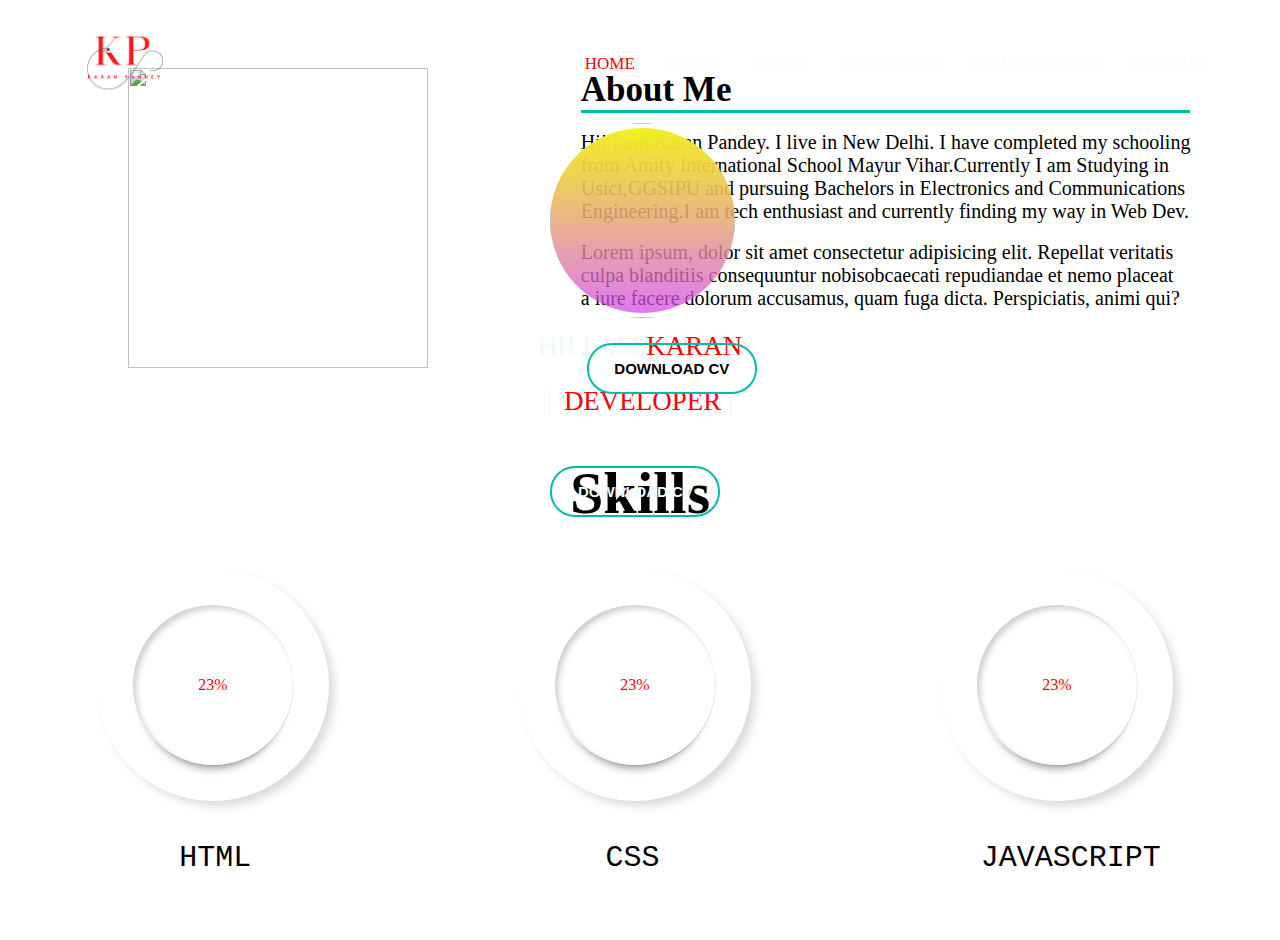
==== index.html @ e35eb773 "Add particle js" ====
<!DOCTYPE html>
<html lang="en">
<head>
    <meta charset="UTF-8">
    <meta http-equiv="X-UA-Compatible" content="IE=edge">
    <meta name="viewport" content="width=device-width, initial-scale=1.0">
    <title>About</title>
    <link rel="stylesheet" href="static/index.css">
    <script src="script.js"></script>
    <link rel="stylesheet" href="https://pro.fontawesome.com/releases/v5.10.0/css/all.css" integrity="sha384-AYmEC3Yw5cVb3ZcuHtOA93w35dYTsvhLPVnYs9eStHfGJvOvKxVfELGroGkvsg+p" crossorigin="anonymous"/>
</head>
<body onload="myfunction()">
    <div id="particles-js">
        <div class="banner">
            <div>
            <div class="navbar">
                <a href="#"><img src="p.png" class="logo"></a>
                <ul>
                    <li><a href="#" style="text-decoration: none; color: red;">Home</a></li>
                    <li><a href="#about"/ style="text-decoration: none;">About</a></li>
                    <li><a href="#skill"/  style="text-decoration: none;" onclick="myfunction()">Skills</a></li>
                    <li><a href="#"  style="text-decoration: none;">Experience</a></li>
                    <li><a href="#"  style="text-decoration: none;">Achievements</a></li>
                    <li><a href="#" style="text-decoration: none;">Contact</a></li>
                </ul>
            </div>
            <div class="photo">
                <img src="karan-removebg-preview.png" width="185px" height="195px" class="ph">
            </div>
            <br>
            <div class="intro">
                <p class="hi" style="text-align: center;">Hi! I am <span style="color: red;">Karan</span></p>
                    <div class="title">
                        <p style="text-align: center;">|</p>
                        <div class="slider">
                            <div>STUDENT</div>
                            <div>DEVELOPER</div>
                            <div>INVESTOR</div>
                        </div>
                    <p style="text-align: center;">&nbsp|</p>
                    </div>
            </div>
            <div class="contact">
                <a href="https://www.instagram.com/kaps2002/" target="_blank" style="text-decoration: none;"><i class="fab fa-instagram"></i></a>
                <a href="https://www.facebook.com/" target="_blank" style="text-decoration: none;"><i class="fab fa-facebook"></i></a>
                <a href="https://twitter.com/home" target="_blank" style="text-decoration: none;"><i class="fab fa-twitter"></i></a>
                <a href="https://github.com/kaps2002" target="_blank" style="text-decoration: none;"><i class="fab fa-github"></i></a>
                <a href="https://www.linkedin.com/in/karan-pandey-b59a56215/" target="_blank" style="text-decoration: none;"><i class="fab fa-linkedin"></i></a>
            </div>
            <button type="button" class="fill"><a href="resume.pdf" download style="text-decoration: none; color: aliceblue;">Download CV <i class="fas fa-download"></i></a></button>
            </div>
        
    </div>
    </div>

    <div class="aboutbanner" style="background-image: url(rain2.png);">
        <div id="about" class="about">
            <div class="photo2">
                <img src="RoundPhoto_Feb102022_175604.png" width="300px" height="300px" class="ph2" style="margin-top: 30px;">
            </div>
            <div class="introduction">
                <h2 style="font-size: 35px; border-bottom: 3px solid #03bba9">About Me</h2><br>
                <p style="font-size: 20px;">Hi! I am Karan Pandey. I live in New Delhi. I have completed my schooling <br>from Amity International School Mayur Vihar.Currently I am Studying in</p>
                <p style="font-size: 20px;">Usict,GGSIPU and pursuing Bachelors in Electronics and Communications<br>Engineering.I am tech enthusiast and currently finding my way in Web Dev.</p>
                <br>
                <p style="font-size: 20px;">Lorem ipsum, dolor sit amet consectetur adipisicing elit. Repellat veritatis<br> culpa  blanditiis consequuntur nobisobcaecati repudiandae et nemo placeat <br> a iure facere dolorum accusamus, quam fuga dicta. Perspiciatis, animi qui?</p>
                <br>
                <button type="button" class="fill" style="margin-left: 1%;"><a href="resume.pdf" download style="text-decoration: none; color: rgb(0, 0, 0);">Download CV <i class="fas fa-download"></i></a></button>
            </div>
        </div>
    
    </div>
    <h1 style="color: black; text-align: center; font-weight: 600; margin-top: 30px; font-size: 60px;" id="skill">Skills</h1>
    <div class="main-skills" onmouseover="myfunction(this); this.onmouseover = null;">
    <div id="skills">
        <div class="outer">
            <div class="inner">
                <div id="number"></div>
            </div>
        </div>
        <svg xmlns="http://www.w3.org/2000/svg" version="1.1" width="160px" height="160px">
            <defs>
               <linearGradient id="GradientColor">
                  <stop offset="0%" stop-color="#e91e63" />
                  <stop offset="100%" stop-color="#673ab7" />
               </linearGradient>
            </defs>
            <circle class="c1"  cx="80" cy="80" r="70" stroke-linecap="round" id="gol"/>
        </svg>
    </div>
    <div id="skills">
        <div class="outer">
            <div class="inner">
                <div id="number2"></div>
            </div>
        </div>
        <svg xmlns="http://www.w3.org/2000/svg" version="1.1" width="160px" height="160px">
            <defs>
               <linearGradient id="GradientColor">
                  <stop offset="0%" stop-color="#e91e63" />
                  <stop offset="100%" stop-color="#673ab7" />
               </linearGradient>
            </defs>
            <circle class="c2" cx="80" cy="80" r="70" stroke-linecap="round" id="gol2"/>
        </svg>
    </div>
    <div id="skills">
        <div class="outer">
            <div class="inner">
                <div id="number3"></div>
            </div>
        </div>
        <svg xmlns="http://www.w3.org/2000/svg" version="1.1" width="160px" height="160px">
            <defs>
               <linearGradient id="GradientColor">
                  <stop offset="0%" stop-color="#e91e63" />
                  <stop offset="100%" stop-color="#673ab7" />
               </linearGradient>
            </defs>
            <circle class="c3" cx="80" cy="80" r="70" stroke-linecap="round" id="gol3" />
        </svg>
    </div>
    </div>
    <div class="skillheading">
        <ul>
            <li>HTML</li>
            <li style="padding-left: 8%;">CSS</li>
            <li style="padding-left: 4%;">JAVASCRIPT</li>
        </ul>
    </div>
    <script type="text/javascript" src="particles.js"></script>
    <script type="text/javascript" src="app.js"></script>
    <!-- <script>
        // function myfunction(){
            let number = document.getElementById("number");
            let counter=0;
            setInterval(() => {
                if(counter==75){
                    clearInterval();
                }
                else{
                    counter+=1;
                    number.innerHTML= counter + "%";
                }
            }, 30);
        
            let number2 = document.getElementById("number2");
            let counter2=0;
            setInterval(() => {
                if(counter2==65){
                    clearInterval();
                }
                else{
                    counter2+=1;
                    number2.innerHTML= counter2 + "%";
                }
            }, 30);
        
            let number3 = document.getElementById("number3");
            let counter3=0;
            setInterval(() => {
                if(counter3==40){
                    clearInterval();
                }
                else{
                    counter3+=1;
                    number3.innerHTML= counter3 + "%";
                }
            }, 30);
        // }
    </script> -->
    
</body>
</html>
---- static/index.css ----
*{
    margin: 0;
    padding:0;
}
.banner{
    width: 100%;
    height: 100vh;
    position: absolute;
    top: 0;
    background-size: cover;
    background-position:center;
}
.navbar{
    width: 90%;
    margin:auto;
    padding: 2px 0;
    display: flex;
    align-items: center;
    justify-content: space-between;
    overflow: hidden;
}
#particles-js{
    /* margin-top: -50%; */
    /* background-image: url(); */
    background-image: linear-gradient(rgba(0, 0, 0, 0.753),rgba(0, 0, 0, 0.75)),url(../back.jfif);
    top: 0;
}
.logo{
    width: 120px;
    cursor: pointer;
}
.navbar ul li{
    list-style: none;
    display: inline-block;
    margin: 0 20px;
}
.navbar ul li a{
    margin-right: -15px;
    margin-top: -10px;
    color: rgb(253, 251, 251);
    text-transform: uppercase;
    font-size: 17px;
}
.navbar ul li a:hover{
    color: red;
}
.photo{
    margin:0px 0 0 43%;
    width: 185px;
    height: 185px;
    background-image: linear-gradient(rgb(243, 240, 33),rgba(209, 66, 238, 0.712));
    border-radius: 50%;
    display: flex;
    align-items: center;
    justify-content: center;
}
.ph{
    border-radius: 50%;
}
.intro{
    margin-top: 10px;
    font-family: 'Merriweather', serif;
    color: aliceblue;
    text-align: center;
    font-size: 27px;
    line-height: 10px;
    text-transform: uppercase;
}
.title{
    display: flex;
    align-items: center;
    justify-content: center;
    overflow: hidden;
    height: 100px;
    font-weight:400;
    text-align: center;
    line-height: 100px;
}
.slider{
    margin-left:12px ;
    color: red;
    box-sizing: border-box;
    animation: slider 5s linear infinite;
}
@keyframes slider{
    0% {margin-top: -400px;}
    5% {margin-top: -200px;}
    30% {margin-top: -200px;}
    35% {margin-top: 0px;}
    65% {margin-top: 0px;}
    70% {margin-top: 200px;}
    100% {margin-top: 200px;}
}
.contact{
    color: rgb(158, 158, 158);
    text-align: center;
}
.contact i{
    cursor: pointer;
    color: rgb(248, 246, 246);
    width: 50px;
}
.fab{
    width: 30px;
    height: 30px;
    transition: 0.3s width;
}
.fab:hover{
    color: rgb(212, 36, 36);
}
.fill {
    text-align: center;
    position: relative;
    width: 170px;
    margin: 15px 43%;
    padding: 15px 0;
    font-weight: 550;
    font-size: 15px;
    background: transparent;
    color: white;
    border: 2px #03bba9 solid;
    border-radius: 25px;
    text-transform: uppercase;
    outline: 0;
    overflow:hidden;
    z-index: 1;
    cursor: pointer;
    transition:         0.08s ease-in;
    -o-transition:      0.08s ease-in;
    -ms-transition:     0.08s ease-in;
    -moz-transition:    0.08s ease-in;
    -webkit-transition: 0.08s ease-in;
  }
  
.fill:hover {
    color: white;
    border: none;
}
.fill:before {
    content: "";
    position: absolute;
    background: #03bba9;
    bottom: 100%;
    left: 0;
    right: 0;
    top: 0;
    z-index: -1;
    -webkit-transition: bottom 0.15s ease-in;
}
.fill:hover:before {
    bottom: 0;
}
.about{
    width:83%;
    margin-left:10%;
    padding-bottom: 20px;
    display: flex;
    align-items: center;
    justify-content: space-between;
}
/* .photo2{
    width: 270px;
    height: 270px;
    margin-top: 50px;
    background-image: linear-gradient(rgb(243, 240, 33),rgba(209, 66, 238, 0.712));
    border-radius: 50%;
    display: flex;
    align-items: center;
    justify-content: center;
}*/
/* .ph2{
     margin-bottom: 10px; 
    border-radius: 50%;
}  */
/* .introduction p{
    margin-right: -20px;
    line-break:strict;
} */
.introduction h2{
    margin-top: 70px;
}
.main-skills{
    margin:10px 0 10px 6%;
    width: 80%;
    display: flex;
    align-items: center;
    justify-content: space-between;
}
 #skills{
    width: 160px;
    height: 160px;
    position: relative;
    margin: 3% 0 10% 20px;
}
.outer{
    width: 160px;
    height: 160px;
    border-radius: 50%;
    box-shadow: 6px 6px 10px -1px rgba(0,0,0,0.15), 
                -6px -6px 10px -1px rgba(255,255,255,0.7);
    padding: 36px;
}
.inner{
    width: 120px;
    height: 120px;
    border-radius: 50%;
    display: flex;
    align-items: center;
    justify-content: center;
    box-shadow: inset 4px 4px 6px -1px rgba(0,0,0,0.2), 
    inset -4px -4px 6px -1px rgba(255,255,255,0.7),
            -0.5px -0.5px 0px rgba(255,255,255,1), 
            0.5px 0.5px 0px rgba(0,0,0,0.15),
            0px 12px 10px -10px rgba(0,0,0,0.5);
    padding: 20px;
}
#number{
    font-weight: 600px;
    color: red;
}
#number2{
    font-weight: 600px;
    color: red;
}
#number3{
    font-weight: 600px;
    color: red;
}
 .c1{
    fill: none;
    stroke:url(#GradientColor);
    stroke-width: 20px;
    stroke-dasharray: 472;
    stroke-dashoffset: 472;
    animation: anim 2s linear forwards ;
}
@keyframes anim{
    100%{
       stroke-dashoffset: 118;
    }
}

.c2{
    fill: none;
    stroke:url(#GradientColor);
    stroke-width: 20px;
    stroke-dasharray: 472;
    stroke-dashoffset: 472;
    animation: anim2 2s linear forwards;
}
@keyframes anim2{
    100%{
       stroke-dashoffset: 165;
    }
}
.c3{
    fill: none;
    stroke:url(#GradientColor);
    stroke-width: 20px;
    stroke-dasharray: 472;
    stroke-dashoffset: 472;
    animation: anim3 2s linear forwards;
}
@keyframes anim3{
    100%{
       stroke-dashoffset: 283;
    }
}
svg{
    position: absolute;
    top: 37px;
    left: 35px;
}
/* .skillheading{
    width: 90%;
    margin:auto;
    padding: 2px 0;
    display: flex;
    align-items: center;
    justify-content: space-between;

} */
.skillheading ul li{
    font-family:monospace;
    width: 11%;
    margin:0px 0px 5% 14%;
    list-style: none;
    display: inline-block;
    font-weight: 500;
    font-size: 30px;
}
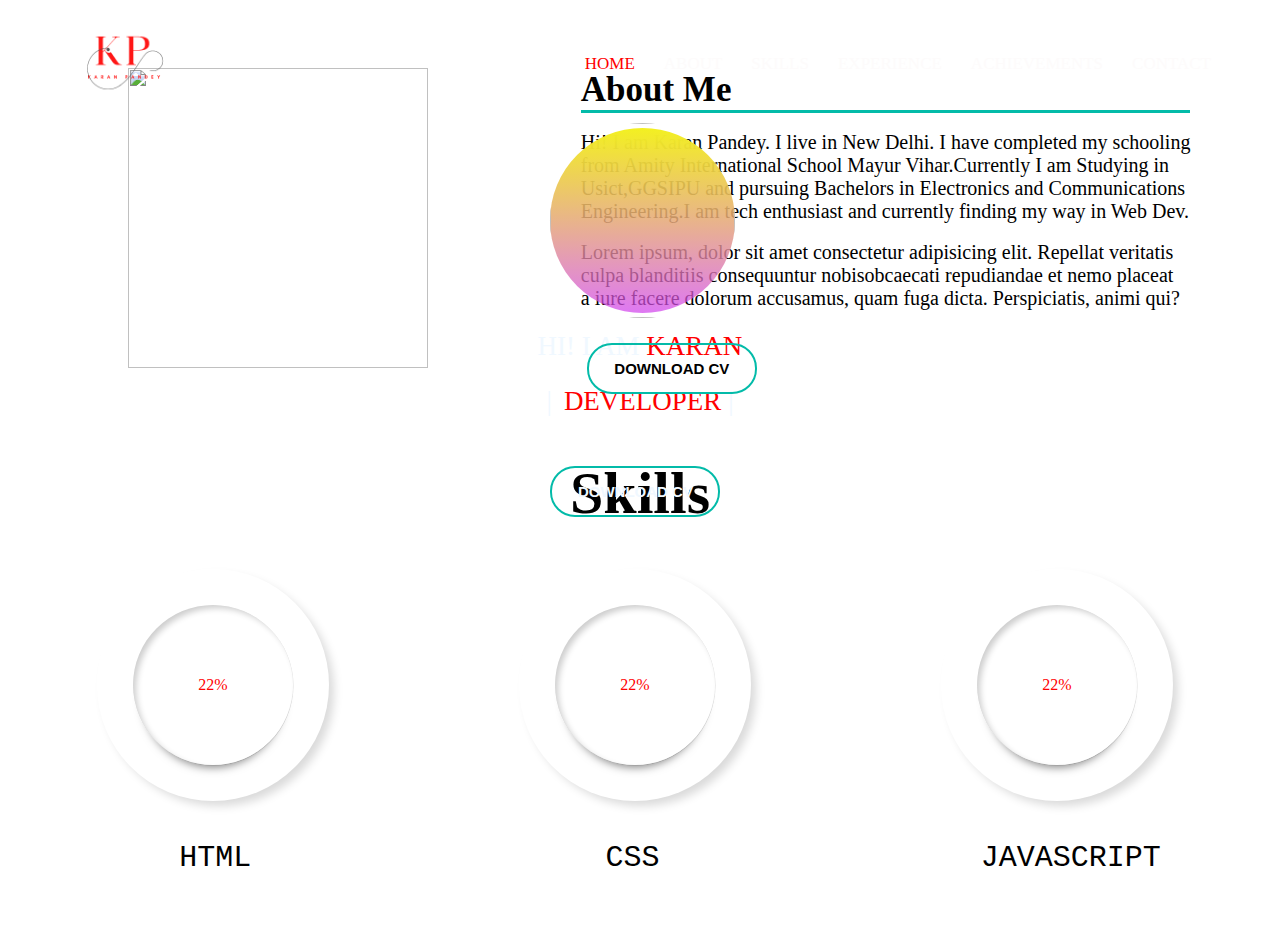
==== commit a50b0ad3: "Add minor changes" ====
--- a/index.html
+++ b/index.html
@@ -71,7 +71,7 @@
     
     </div>
     <h1 style="color: black; text-align: center; font-weight: 600; margin-top: 30px; font-size: 60px;" id="skill">Skills</h1>
-    <div class="main-skills" onmouseover="myfunction(this); this.onmouseover = null;">
+    <div class="main-skills" onmouseenter="myfunction(this); this.onmouseenter = null;">
     <div id="skills">
         <div class="outer">
             <div class="inner">
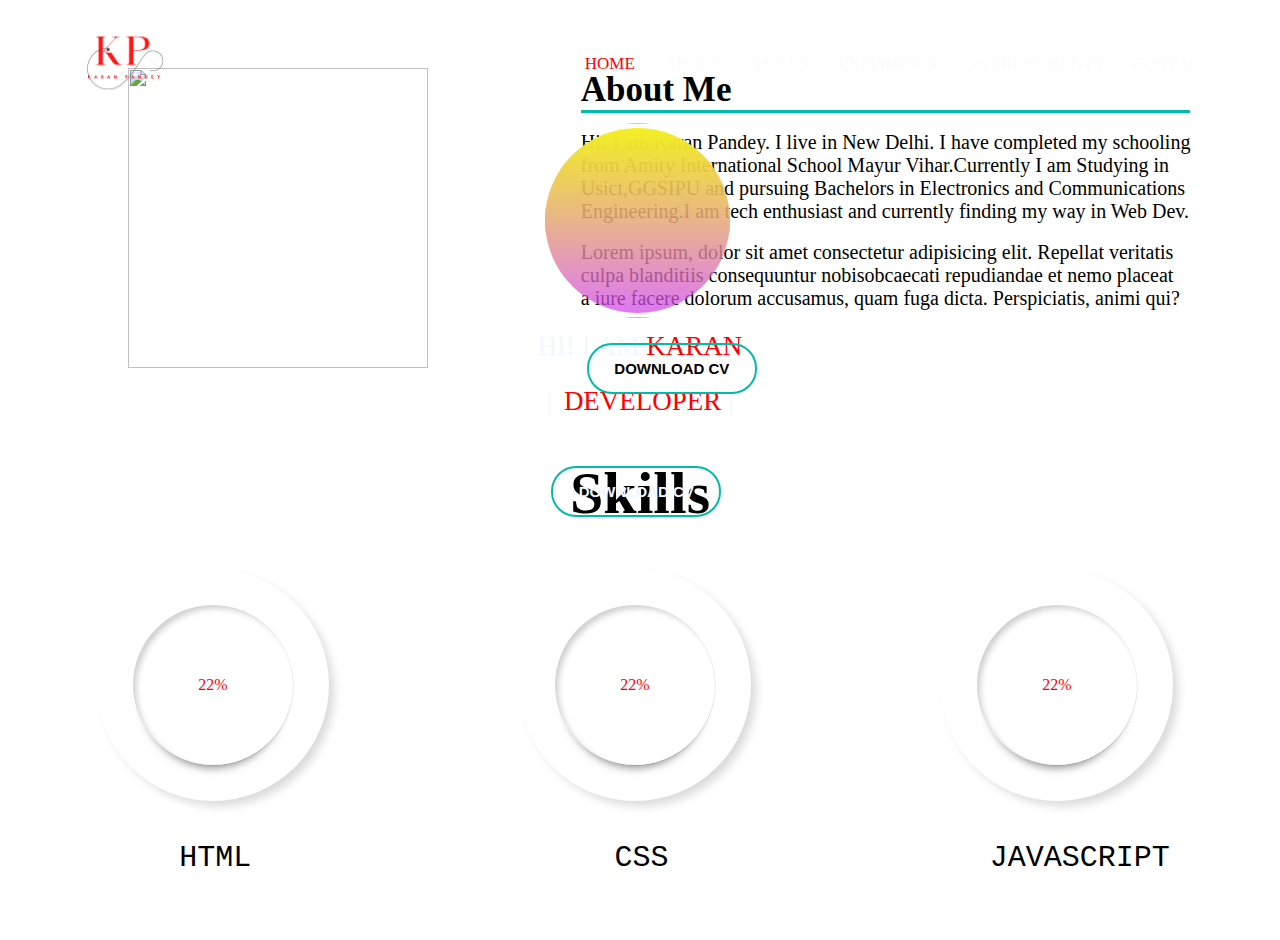
==== commit 031f6f51: "Minor changes in Home page" ====
--- a/index.html
+++ b/index.html
@@ -9,7 +9,7 @@
     <script src="script.js"></script>
     <link rel="stylesheet" href="https://pro.fontawesome.com/releases/v5.10.0/css/all.css" integrity="sha384-AYmEC3Yw5cVb3ZcuHtOA93w35dYTsvhLPVnYs9eStHfGJvOvKxVfELGroGkvsg+p" crossorigin="anonymous"/>
 </head>
-<body onload="myfunction()">
+<body onload="myfunction(this)">
     <div id="particles-js">
         <div class="banner">
             <div>
@@ -124,7 +124,7 @@
     <div class="skillheading">
         <ul>
             <li>HTML</li>
-            <li style="padding-left: 8%;">CSS</li>
+            <li style="padding-left: 8.7%;">CSS</li>
             <li style="padding-left: 4%;">JAVASCRIPT</li>
         </ul>
     </div>
--- a/static/index.css
+++ b/static/index.css
@@ -45,7 +45,7 @@
     color: red;
 }
 .photo{
-    margin:0px 0 0 43%;
+    margin:0px 0 0 42.6%;
     width: 185px;
     height: 185px;
     background-image: linear-gradient(rgb(243, 240, 33),rgba(209, 66, 238, 0.712));
@@ -96,6 +96,7 @@
     text-align: center;
 }
 .contact i{
+    text-align: center;
     cursor: pointer;
     color: rgb(248, 246, 246);
     width: 50px;
@@ -112,7 +113,7 @@
     text-align: center;
     position: relative;
     width: 170px;
-    margin: 15px 43%;
+    margin: 15px 43.07%;
     padding: 15px 0;
     font-weight: 550;
     font-size: 15px;
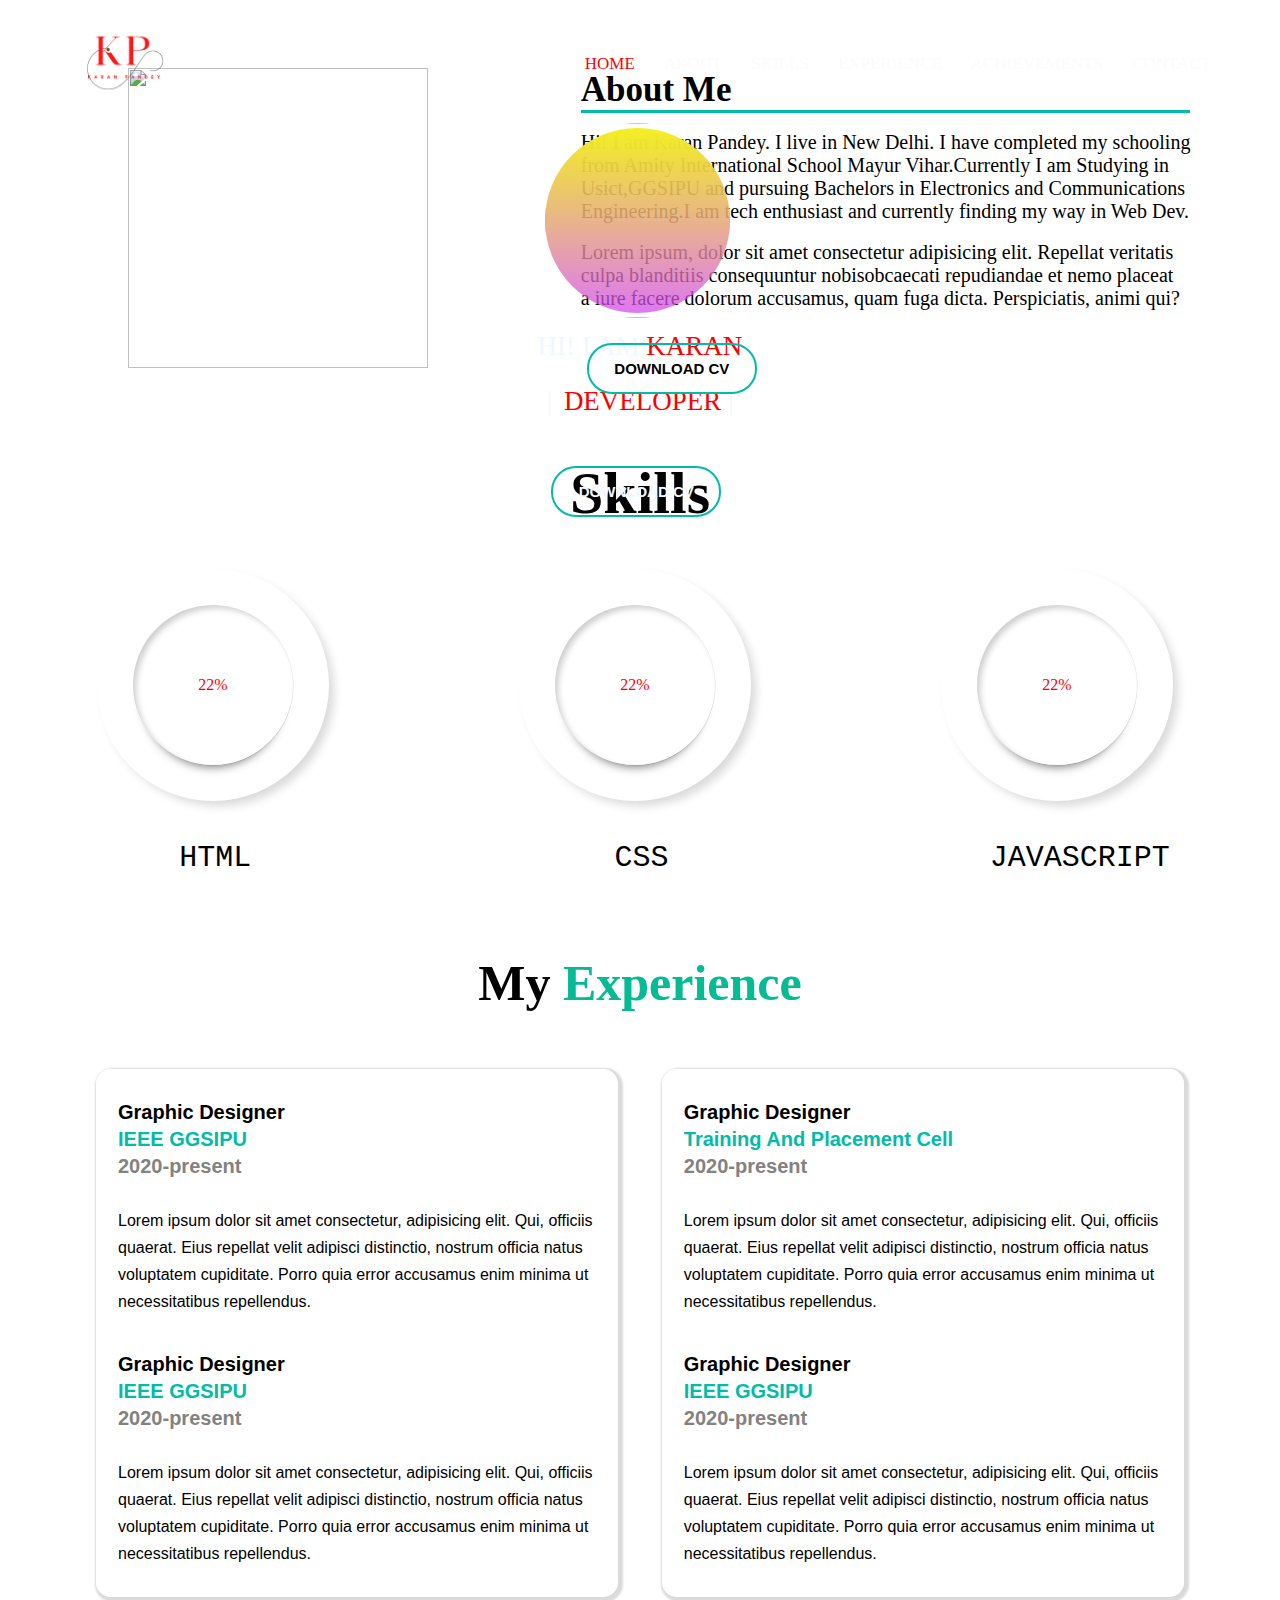
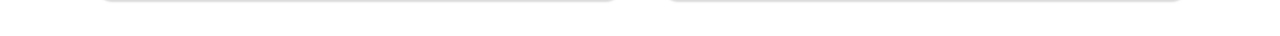
==== commit 314dd0ca: "Add experience Page to my portfolio" ====
--- a/index.html
+++ b/index.html
@@ -19,7 +19,7 @@
                     <li><a href="#" style="text-decoration: none; color: red;">Home</a></li>
                     <li><a href="#about"/ style="text-decoration: none;">About</a></li>
                     <li><a href="#skill"/  style="text-decoration: none;" onclick="myfunction()">Skills</a></li>
-                    <li><a href="#"  style="text-decoration: none;">Experience</a></li>
+                    <li><a href="#experience"/  style="text-decoration: none;">Experience</a></li>
                     <li><a href="#"  style="text-decoration: none;">Achievements</a></li>
                     <li><a href="#" style="text-decoration: none;">Contact</a></li>
                 </ul>
@@ -128,6 +128,47 @@
             <li style="padding-left: 4%;">JAVASCRIPT</li>
         </ul>
     </div>
+    <div id="experience" >
+        <h1 style="color: black; text-align: center; font-weight: 600; padding-top:15px ; font-size: 50px;">My <span style="color: rgb(4, 187, 147); text-align: center;">Experience</span></h1>
+        <br>
+        <div class="part">
+            <div class="col">
+                <div class="box">
+                    <p style="font-weight:700;">Graphic Designer</p>
+                    <p style="color: #03bba9; font-weight:600;">IEEE GGSIPU</p>
+                    <p style="color: #838282;font-weight: 570;">2020-present</p><br>
+                    <p style="font-size: 16px;font-weight: 500;">Lorem ipsum dolor sit amet consectetur, adipisicing elit. Qui, officiis quaerat. Eius repellat velit adipisci distinctio, nostrum officia natus voluptatem cupiditate. Porro quia error accusamus enim minima ut necessitatibus repellendus.</p>
+                </div>
+                <br>
+                <br>
+                <div class="box">
+                    <p style="font-weight: 700;">Graphic Designer</p>
+                    <p style="color: #03bba9; font-weight: 600;">IEEE GGSIPU</p>
+                    <p style="color: #838282;font-weight: 570;">2020-present</p><br>
+                    <p style="font-size: 16px;font-weight: 500;">Lorem ipsum dolor sit amet consectetur, adipisicing elit. Qui, officiis quaerat. Eius repellat velit adipisci distinctio, nostrum officia natus voluptatem cupiditate. Porro quia error accusamus enim minima ut necessitatibus repellendus.</p>
+                </div>
+            </div>
+            <div class="col">
+                <div class="box">
+                    <p style="font-weight: 700;">Graphic Designer</p>
+                    <p style="color: #03bba9; font-weight: 600;">Training And Placement Cell</p>
+                    <p style="color: #838282;font-weight: 570;">2020-present</p><br>
+                    <p style="font-size: 16px;font-weight: 500;">Lorem ipsum dolor sit amet consectetur, adipisicing elit. Qui, officiis quaerat. Eius repellat velit adipisci distinctio, nostrum officia natus voluptatem cupiditate. Porro quia error accusamus enim minima ut necessitatibus repellendus.</p>
+                </div>
+                <br>
+                <br>
+                <div class="box">
+                    <p style="font-weight: 700;">Graphic Designer</p>
+                    <p style="color: #03bba9; font-weight: 600;">IEEE GGSIPU</p>
+                    <p style="color: #838282;font-weight: 570;">2020-present</p><br>
+                    <p style="font-size: 16px;font-weight: 500;">Lorem ipsum dolor sit amet consectetur, adipisicing elit. Qui, officiis quaerat. Eius repellat velit adipisci distinctio, nostrum officia natus voluptatem cupiditate. Porro quia error accusamus enim minima ut necessitatibus repellendus.</p>
+                </div>
+            </div>
+            
+        </div>
+        
+        
+    </div>
     <script type="text/javascript" src="particles.js"></script>
     <script type="text/javascript" src="app.js"></script>
     <!-- <script>
--- a/static/index.css
+++ b/static/index.css
@@ -289,4 +289,29 @@
     display: inline-block;
     font-weight: 500;
     font-size: 30px;
-}+}
+.part{
+    display: flex; 
+    align-items: center; 
+    justify-content: space-between; 
+    width: 85%;
+    margin: auto;
+    margin-top: 3%;
+    margin-bottom: 3%;
+}
+.col{
+    width: 48%;
+    padding: 30px 22px 30px 22px;
+    background-color: rgba(255, 255, 255, 0.637);
+    box-sizing: border-box;
+    border-radius: 15px;
+    box-shadow: 2px 2px 2px 3px rgba(184, 184, 184, 0.527);
+}
+.col:hover{
+    box-shadow: 5px 5px 5px  rgba(124, 124, 124, 0.527);
+}
+.box{
+    line-height: 27px;
+    font-size: 20px;
+    font-family: Arial, Helvetica, sans-serif;
+}
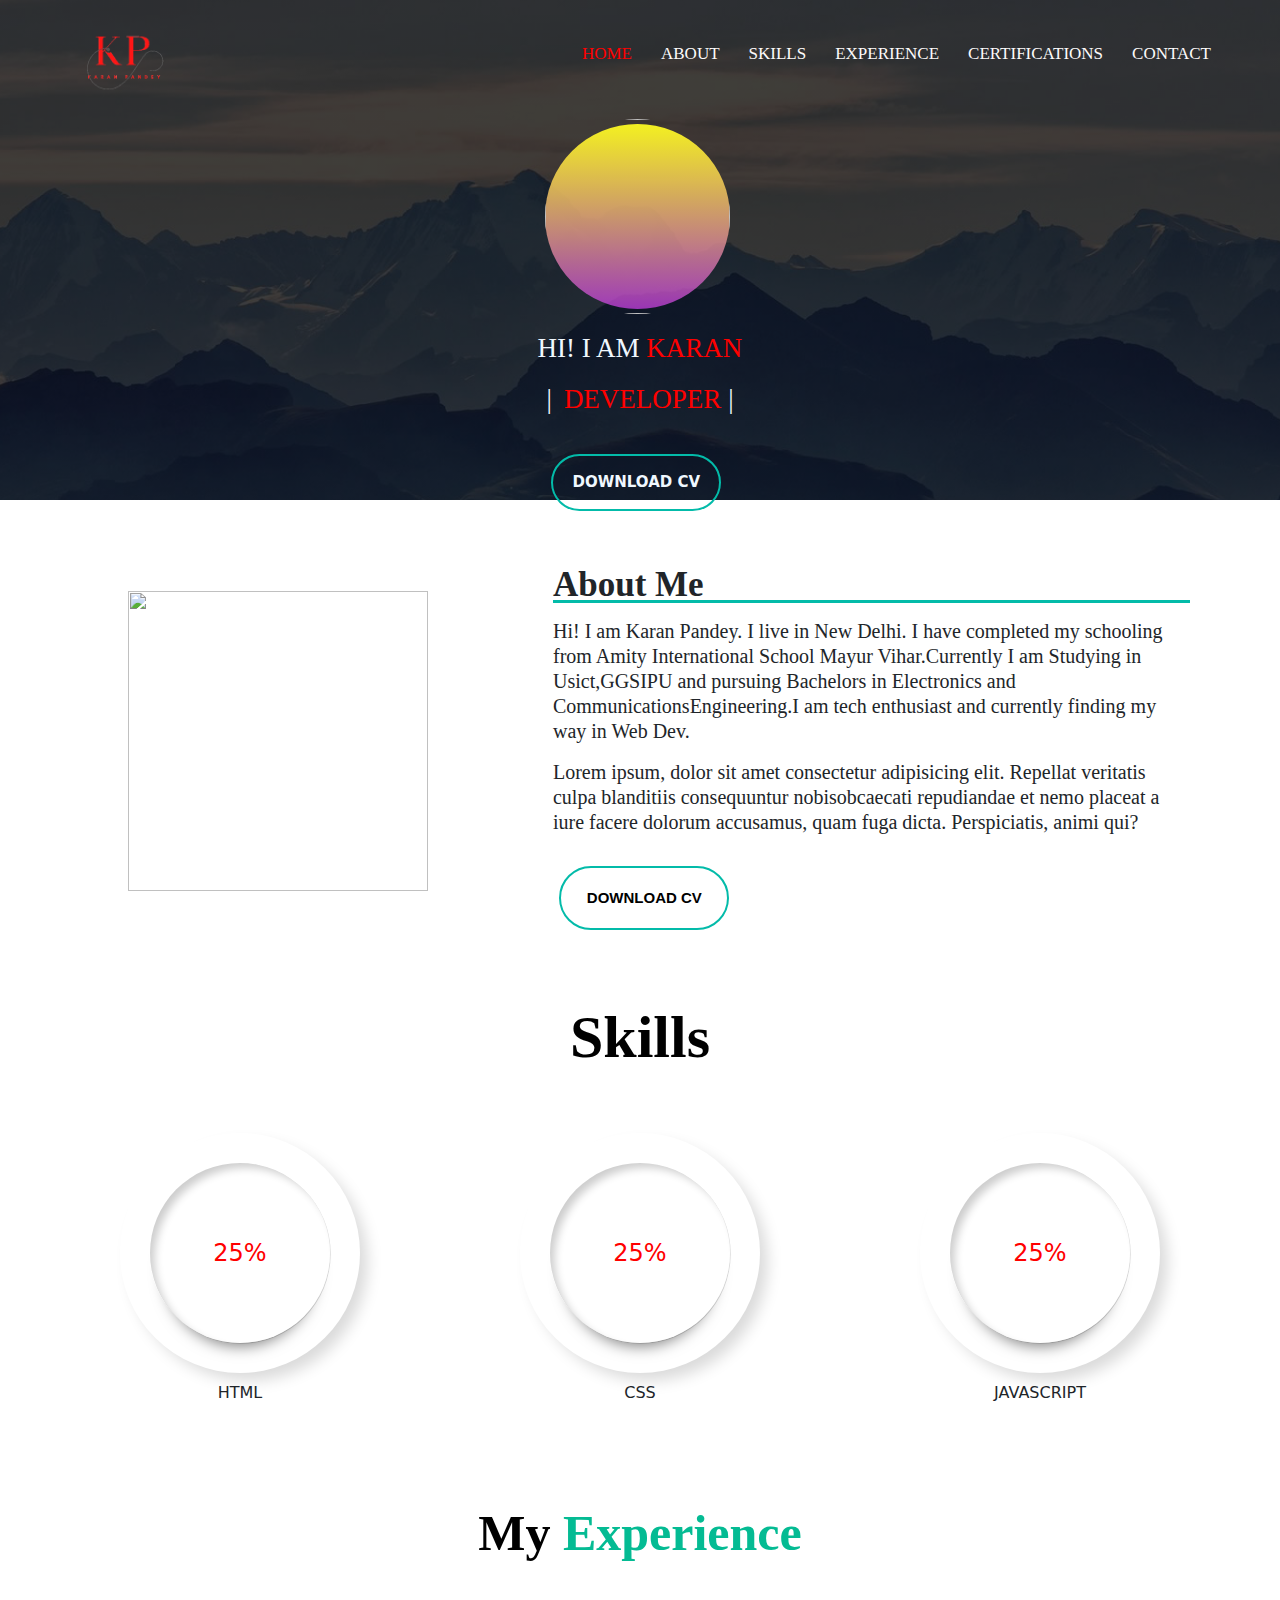
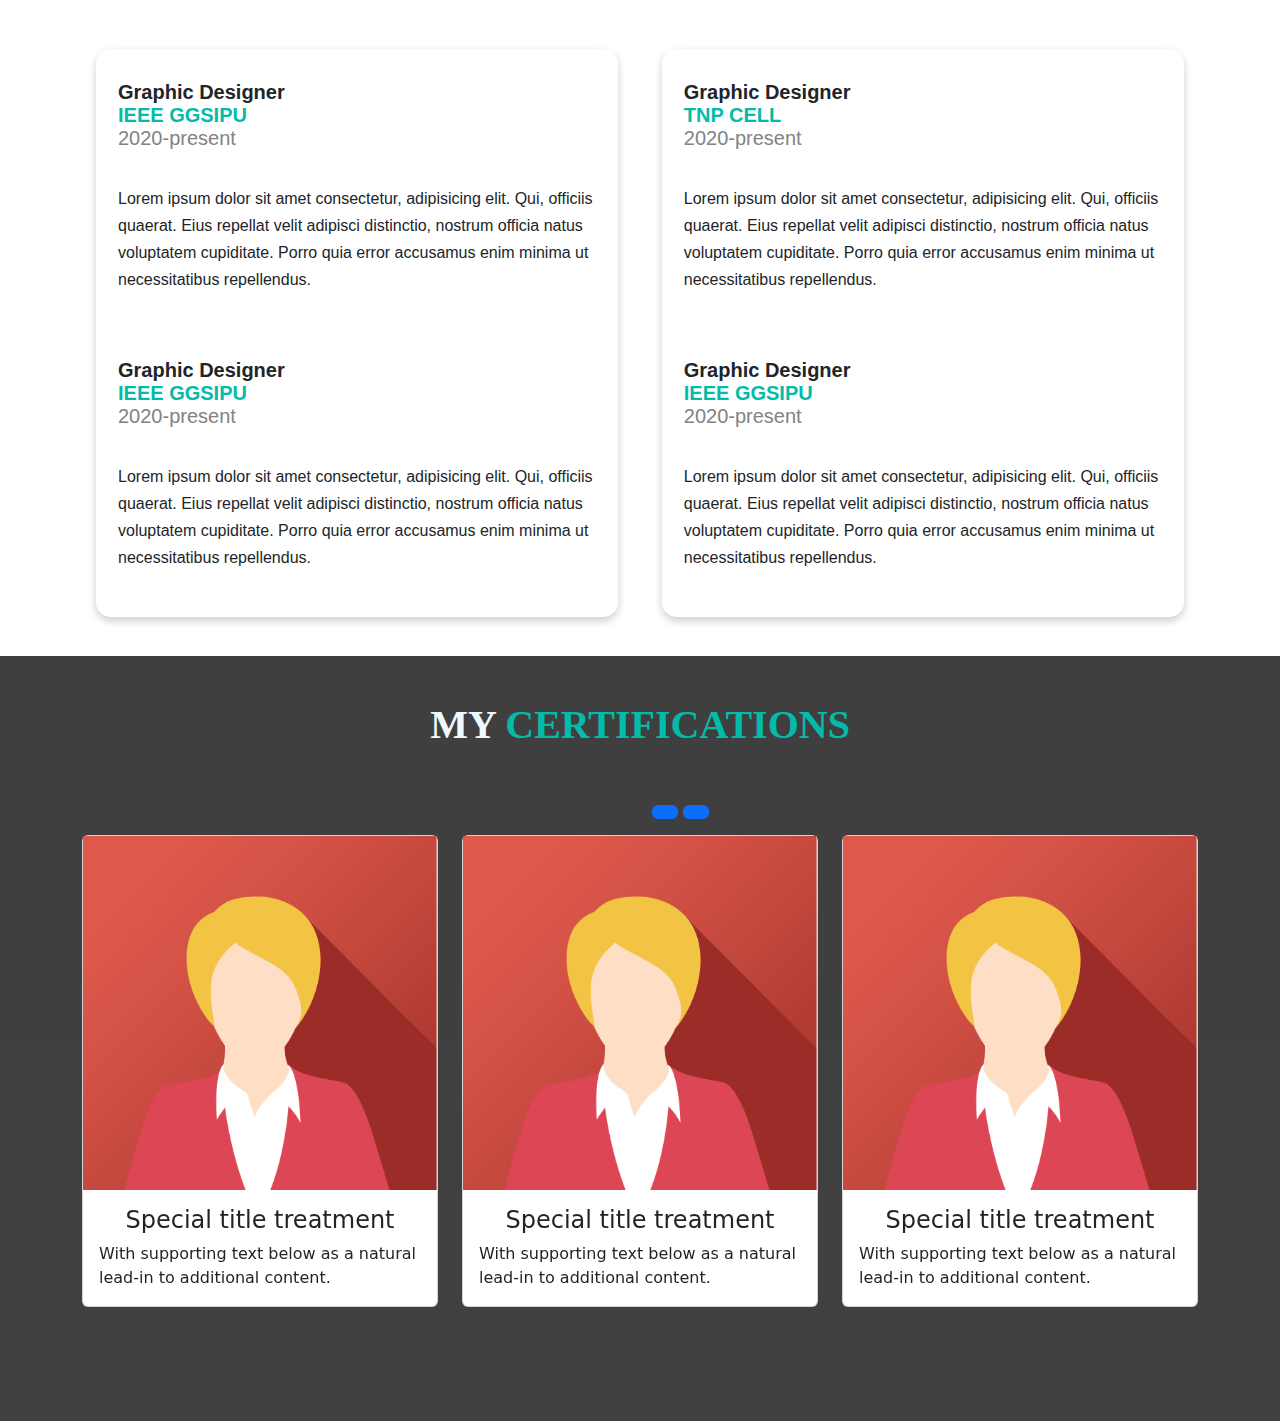
==== commit fb96893e: "Add parallex effect on home screen" ====
--- a/index.html
+++ b/index.html
@@ -8,208 +8,303 @@
     <link rel="stylesheet" href="static/index.css">
     <script src="script.js"></script>
     <link rel="stylesheet" href="https://pro.fontawesome.com/releases/v5.10.0/css/all.css" integrity="sha384-AYmEC3Yw5cVb3ZcuHtOA93w35dYTsvhLPVnYs9eStHfGJvOvKxVfELGroGkvsg+p" crossorigin="anonymous"/>
+    <link rel="stylesheet" href="https://stackpath.bootstrapcdn.com/bootstrap/5.0.0-alpha1/css/bootstrap.min.css">
 </head>
 <body onload="myfunction(this)">
     <div id="particles-js">
-        <div class="banner">
+        <div id="banner">
             <div>
-            <div class="navbar">
-                <a href="#"><img src="p.png" class="logo"></a>
-                <ul>
+            <div id="navbar">
+                <a href="#"><img src="p.png" id="logo"></a>
+                <ul style="font-family:serif;">
                     <li><a href="#" style="text-decoration: none; color: red;">Home</a></li>
                     <li><a href="#about"/ style="text-decoration: none;">About</a></li>
                     <li><a href="#skill"/  style="text-decoration: none;" onclick="myfunction()">Skills</a></li>
                     <li><a href="#experience"/  style="text-decoration: none;">Experience</a></li>
-                    <li><a href="#"  style="text-decoration: none;">Achievements</a></li>
-                    <li><a href="#" style="text-decoration: none;">Contact</a></li>
+                    <li><a href="#achieve"/ style="text-decoration: none;">Certifications</a></li>
+                    <li><a href="#contact"/ style="text-decoration: none;">Contact</a></li>
                 </ul>
             </div>
-            <div class="photo">
-                <img src="karan-removebg-preview.png" width="185px" height="195px" class="ph">
+            <div id="photo">
+                <img src="karan-removebg-preview.png" width="185px" height="195px" id="ph">
             </div>
             <br>
-            <div class="intro">
-                <p class="hi" style="text-align: center;">Hi! I am <span style="color: red;">Karan</span></p>
-                    <div class="title">
-                        <p style="text-align: center;">|</p>
-                        <div class="slider">
+            <div id="intro">
+                <p id="hi" style="text-align: center;">Hi! I am <span style="color: red;">Karan</span></p>
+                    <div id="title">
+                        <div style="text-align: center;">|</div>
+                        <div id="slider">
                             <div>STUDENT</div>
                             <div>DEVELOPER</div>
                             <div>INVESTOR</div>
                         </div>
-                    <p style="text-align: center;">&nbsp|</p>
+                        <div style="text-align: center;">&nbsp|</div>
                     </div>
             </div>
-            <div class="contact">
+            <div id="contact">
                 <a href="https://www.instagram.com/kaps2002/" target="_blank" style="text-decoration: none;"><i class="fab fa-instagram"></i></a>
                 <a href="https://www.facebook.com/" target="_blank" style="text-decoration: none;"><i class="fab fa-facebook"></i></a>
                 <a href="https://twitter.com/home" target="_blank" style="text-decoration: none;"><i class="fab fa-twitter"></i></a>
                 <a href="https://github.com/kaps2002" target="_blank" style="text-decoration: none;"><i class="fab fa-github"></i></a>
                 <a href="https://www.linkedin.com/in/karan-pandey-b59a56215/" target="_blank" style="text-decoration: none;"><i class="fab fa-linkedin"></i></a>
             </div>
-            <button type="button" class="fill"><a href="resume.pdf" download style="text-decoration: none; color: aliceblue;">Download CV <i class="fas fa-download"></i></a></button>
+            <button type="button" id="fill"><a href="resume.pdf" download style="text-decoration: none; color: aliceblue;">Download CV <i class="fas fa-download"></i></a></button>
             </div>
         
     </div>
     </div>
 
-    <div class="aboutbanner" style="background-image: url(rain2.png);">
-        <div id="about" class="about">
-            <div class="photo2">
+    <div class="aboutbanner" style="background-image: url(rain2.png); background-size: cover; background-position: center; background-attachment: fixed; background-repeat: no-repeat; min-height: 300px;">
+        <div id="about">
+            <div id="photo2">
                 <img src="RoundPhoto_Feb102022_175604.png" width="300px" height="300px" class="ph2" style="margin-top: 30px;">
             </div>
-            <div class="introduction">
-                <h2 style="font-size: 35px; border-bottom: 3px solid #03bba9">About Me</h2><br>
-                <p style="font-size: 20px;">Hi! I am Karan Pandey. I live in New Delhi. I have completed my schooling <br>from Amity International School Mayur Vihar.Currently I am Studying in</p>
-                <p style="font-size: 20px;">Usict,GGSIPU and pursuing Bachelors in Electronics and Communications<br>Engineering.I am tech enthusiast and currently finding my way in Web Dev.</p>
-                <br>
-                <p style="font-size: 20px;">Lorem ipsum, dolor sit amet consectetur adipisicing elit. Repellat veritatis<br> culpa  blanditiis consequuntur nobisobcaecati repudiandae et nemo placeat <br> a iure facere dolorum accusamus, quam fuga dicta. Perspiciatis, animi qui?</p>
-                <br>
-                <button type="button" class="fill" style="margin-left: 1%;"><a href="resume.pdf" download style="text-decoration: none; color: rgb(0, 0, 0);">Download CV <i class="fas fa-download"></i></a></button>
+            <div id="introduction">
+                <p style="font-size: 35px; font-family: serif; border-bottom: 3px solid #03bba9;" id="me">About Me</p>
+                <p style="font-size: 20px; line-height: 25px;">Hi! I am Karan Pandey. I live in New Delhi. I have completed my schooling from Amity International School Mayur Vihar.Currently I am Studying in Usict,GGSIPU and pursuing Bachelors in Electronics and CommunicationsEngineering.I am tech enthusiast and currently finding my way in Web Dev.</p>
+                <p style="font-size: 20px; line-height: 25px;">Lorem ipsum, dolor sit amet consectetur adipisicing elit. Repellat veritatis culpa  blanditiis consequuntur nobisobcaecati repudiandae et nemo placeat a iure facere dolorum accusamus, quam fuga dicta. Perspiciatis, animi qui?</p>
+                <div style="height: 100px;" id="btnd">
+                    <button type="button" id="fill" style="margin-left: 1%;"><a href="resume.pdf" download style="text-decoration: none; color: rgb(0, 0, 0);">Download CV <i class="fas fa-download"></i></a></button>
+                </div>
             </div>
         </div>
     
     </div>
-    <h1 style="color: black; text-align: center; font-weight: 600; margin-top: 30px; font-size: 60px;" id="skill">Skills</h1>
-    <div class="main-skills" onmouseenter="myfunction(this); this.onmouseenter = null;">
+    <h1 style="color: black; text-align: center; font-weight: 600; margin-top: 30px; font-size: 60px; font-family:serif;" id="skill">Skills</h1>
+    <br>
+    <br>
+    <br> 
+    <center>
+    <div id="main-skills" onmouseenter="myfunction(this); this.onmouseenter = null;" style="height: 200px;">
+    <div id="skills" >
+            <div id="outer">
+                <div id="inner">
+                    <div id="number"></div>
+                </div>
+            </div>
+            <div>
+                <svg xmlns="http://www.w3.org/2000/svg" version="1.1" width="160px" height="160px">
+                    <defs>
+                       <linearGradient id="GradientColor">
+                          <stop offset="0%" stop-color="#e91e63" />
+                          <stop offset="100%" stop-color="#673ab7" />
+                       </linearGradient>
+                    </defs>
+                    <circle class="c1"  cx="80" cy="80" r="70" stroke-linecap="round" id="gol"/>
+                </svg>
+                <br> <br>
+                <p>HTML</p>
+            </div>
+            
+    </div>
     <div id="skills">
-        <div class="outer">
-            <div class="inner">
-                <div id="number"></div>
-            </div>
-        </div>
-        <svg xmlns="http://www.w3.org/2000/svg" version="1.1" width="160px" height="160px">
-            <defs>
-               <linearGradient id="GradientColor">
-                  <stop offset="0%" stop-color="#e91e63" />
-                  <stop offset="100%" stop-color="#673ab7" />
-               </linearGradient>
-            </defs>
-            <circle class="c1"  cx="80" cy="80" r="70" stroke-linecap="round" id="gol"/>
-        </svg>
+        <div id="outer">
+            <div id="inner">
+                <div id="number2"></div>
+            </div>
+        </div>
+        <div>
+            <svg xmlns="http://www.w3.org/2000/svg" version="1.1" width="160px" height="160px">
+                <defs>
+                   <linearGradient id="GradientColor">
+                      <stop offset="0%" stop-color="#e91e63" />
+                      <stop offset="100%" stop-color="#673ab7" />
+                   </linearGradient>
+                </defs>
+                <circle class="c2"  cx="80" cy="80" r="70" stroke-linecap="round" id="gol"/>
+            </svg>
+            <br> <br>
+            <p>CSS</p>
+        </div>
     </div>
     <div id="skills">
-        <div class="outer">
-            <div class="inner">
-                <div id="number2"></div>
-            </div>
-        </div>
-        <svg xmlns="http://www.w3.org/2000/svg" version="1.1" width="160px" height="160px">
-            <defs>
-               <linearGradient id="GradientColor">
-                  <stop offset="0%" stop-color="#e91e63" />
-                  <stop offset="100%" stop-color="#673ab7" />
-               </linearGradient>
-            </defs>
-            <circle class="c2" cx="80" cy="80" r="70" stroke-linecap="round" id="gol2"/>
-        </svg>
-    </div>
-    <div id="skills">
-        <div class="outer">
-            <div class="inner">
+        <div id="outer">
+            <div id="inner">
                 <div id="number3"></div>
             </div>
         </div>
-        <svg xmlns="http://www.w3.org/2000/svg" version="1.1" width="160px" height="160px">
-            <defs>
-               <linearGradient id="GradientColor">
-                  <stop offset="0%" stop-color="#e91e63" />
-                  <stop offset="100%" stop-color="#673ab7" />
-               </linearGradient>
-            </defs>
-            <circle class="c3" cx="80" cy="80" r="70" stroke-linecap="round" id="gol3" />
-        </svg>
-    </div>
-    </div>
-    <div class="skillheading">
-        <ul>
-            <li>HTML</li>
-            <li style="padding-left: 8.7%;">CSS</li>
-            <li style="padding-left: 4%;">JAVASCRIPT</li>
-        </ul>
-    </div>
+        <div>
+            <svg xmlns="http://www.w3.org/2000/svg" version="1.1" width="160px" height="160px">
+                <defs>
+                   <linearGradient id="GradientColor">
+                      <stop offset="0%" stop-color="#e91e63" />
+                      <stop offset="100%" stop-color="#673ab7" />
+                   </linearGradient>
+                </defs>
+                <circle class="c3"  cx="80" cy="80" r="70" stroke-linecap="round" id="gol"/>
+            </svg>
+            <br> <br>
+            <p>JAVASCRIPT</p>
+        </div>
+    </div>
+    </div>
+</center>
     <div id="experience" >
-        <h1 style="color: black; text-align: center; font-weight: 600; padding-top:15px ; font-size: 50px;">My <span style="color: rgb(4, 187, 147); text-align: center;">Experience</span></h1>
+        <p style="color: black; text-align: center; font-weight: 600; padding-top:15px ; font-size: 50px; font-family: serif;">My <span style="color: rgb(4, 187, 147); text-align: center;">Experience</span></p>
         <br>
-        <div class="part">
-            <div class="col">
-                <div class="box">
+        <div id="part">
+            <div id="col">
+                <div id="box">
                     <p style="font-weight:700;">Graphic Designer</p>
-                    <p style="color: #03bba9; font-weight:600;">IEEE GGSIPU</p>
-                    <p style="color: #838282;font-weight: 570;">2020-present</p><br>
-                    <p style="font-size: 16px;font-weight: 500;">Lorem ipsum dolor sit amet consectetur, adipisicing elit. Qui, officiis quaerat. Eius repellat velit adipisci distinctio, nostrum officia natus voluptatem cupiditate. Porro quia error accusamus enim minima ut necessitatibus repellendus.</p>
+                    <p style="color: #03bba9; font-weight:600; margin-top: -20px;">IEEE GGSIPU</p>
+                    <p style="color: #838282;font-weight: 500; margin-top: -20px;">2020-present</p><br>
+                    <p style="font-size: 16px;font-weight: 400;  margin-top: -10px;">Lorem ipsum dolor sit amet consectetur, adipisicing elit. Qui, officiis quaerat. Eius repellat velit adipisci distinctio, nostrum officia natus voluptatem cupiditate. Porro quia error accusamus enim minima ut necessitatibus repellendus.</p>
                 </div>
                 <br>
                 <br>
-                <div class="box">
-                    <p style="font-weight: 700;">Graphic Designer</p>
-                    <p style="color: #03bba9; font-weight: 600;">IEEE GGSIPU</p>
-                    <p style="color: #838282;font-weight: 570;">2020-present</p><br>
-                    <p style="font-size: 16px;font-weight: 500;">Lorem ipsum dolor sit amet consectetur, adipisicing elit. Qui, officiis quaerat. Eius repellat velit adipisci distinctio, nostrum officia natus voluptatem cupiditate. Porro quia error accusamus enim minima ut necessitatibus repellendus.</p>
-                </div>
-            </div>
-            <div class="col">
-                <div class="box">
-                    <p style="font-weight: 700;">Graphic Designer</p>
-                    <p style="color: #03bba9; font-weight: 600;">Training And Placement Cell</p>
-                    <p style="color: #838282;font-weight: 570;">2020-present</p><br>
-                    <p style="font-size: 16px;font-weight: 500;">Lorem ipsum dolor sit amet consectetur, adipisicing elit. Qui, officiis quaerat. Eius repellat velit adipisci distinctio, nostrum officia natus voluptatem cupiditate. Porro quia error accusamus enim minima ut necessitatibus repellendus.</p>
+                <div id="box">
+                    <p style="font-weight:700;">Graphic Designer</p>
+                    <p style="color: #03bba9; font-weight:600; margin-top: -20px;">IEEE GGSIPU</p>
+                    <p style="color: #838282;font-weight: 500; margin-top: -20px;">2020-present</p><br>
+                    <p style="font-size: 16px;font-weight: 400;  margin-top: -10px;">Lorem ipsum dolor sit amet consectetur, adipisicing elit. Qui, officiis quaerat. Eius repellat velit adipisci distinctio, nostrum officia natus voluptatem cupiditate. Porro quia error accusamus enim minima ut necessitatibus repellendus.</p>
+                </div>
+            </div>
+            <div id="col">
+                <div id="box">
+                    <p style="font-weight:700;">Graphic Designer</p>
+                    <p style="color: #03bba9; font-weight:600; margin-top: -20px;">TNP CELL</p>
+                    <p style="color: #838282;font-weight: 500; margin-top: -20px;">2020-present</p><br>
+                    <p style="font-size: 16px;font-weight: 400;  margin-top: -10px;">Lorem ipsum dolor sit amet consectetur, adipisicing elit. Qui, officiis quaerat. Eius repellat velit adipisci distinctio, nostrum officia natus voluptatem cupiditate. Porro quia error accusamus enim minima ut necessitatibus repellendus.</p>
                 </div>
                 <br>
                 <br>
-                <div class="box">
-                    <p style="font-weight: 700;">Graphic Designer</p>
-                    <p style="color: #03bba9; font-weight: 600;">IEEE GGSIPU</p>
-                    <p style="color: #838282;font-weight: 570;">2020-present</p><br>
-                    <p style="font-size: 16px;font-weight: 500;">Lorem ipsum dolor sit amet consectetur, adipisicing elit. Qui, officiis quaerat. Eius repellat velit adipisci distinctio, nostrum officia natus voluptatem cupiditate. Porro quia error accusamus enim minima ut necessitatibus repellendus.</p>
-                </div>
-            </div>
-            
-        </div>
-        
-        
+                <div id="box">
+                    <p style="font-weight:700;">Graphic Designer</p>
+                    <p style="color: #03bba9; font-weight:600; margin-top: -20px;">IEEE GGSIPU</p>
+                    <p style="color: #838282;font-weight: 500; margin-top: -20px;">2020-present</p><br>
+                    <p style="font-size: 16px;font-weight: 400;  margin-top: -10px;">Lorem ipsum dolor sit amet consectetur, adipisicing elit. Qui, officiis quaerat. Eius repellat velit adipisci distinctio, nostrum officia natus voluptatem cupiditate. Porro quia error accusamus enim minima ut necessitatibus repellendus.</p>
+                </div>
+            </div>
+        </div>
+    </div>
+    <div class="achieve" id="achieve">
+        <h1 style="text-align: center; color: aliceblue; font-family: serif; font-weight: 700;margin-top: 2%;">MY <span style="text-transform: uppercase; color: #03bba9;">Certifications</span></h1>
+        <section class="pt-5 pb-5">
+            <div class="container">
+                <div class="row">
+                    <div class="col-6">
+                    </div>
+                    <div class="col-6 text-right">
+                        <a class="btn btn-primary mb-3 mr-1" href="#carouselExampleIndicators2" role="button" data-slide="prev">
+                            <i class="fa fa-arrow-left"></i>
+                        </a>
+                        <a class="btn btn-primary mb-3 " href="#carouselExampleIndicators2" role="button" data-slide="next">
+                            <i class="fa fa-arrow-right"></i>
+                        </a>
+                    </div>
+                    <div class="col-12">
+                        <div id="carouselExampleIndicators2" class="carousel slide" data-ride="carousel">
+                            <div class="carousel-inner">
+                                <div class="carousel-item active">
+                                    <div class="row">
+                                        <div class="col-md-4 mb-3">
+                                            <div class="card">
+                                                <div class="product-image">
+                                                    <img class="img-fluid" alt="100%x280" src="team1.png">                                   
+                                                    <div class="info">
+                                                        <button id="seecred" type="button">See Credentials <img src = "arrow-up-right-from-square-solid.svg" alt="My Happy SVG"/><i class="fa-solid fa-arrow-up-right-from-square"></i></button>
+                                                    </div>
+                                                </div>
+                                                <div class="card-body">
+                                                    <h4 class="card-title" style="text-align: center;">Special title treatment</h4>
+                                                    <p class="card-text">With supporting text below as a natural lead-in to additional content.</p>
+                                                </div>
+                                            </div>
+                                        </div>
+                                        <div class="col-md-4 mb-3">
+                                            <div class="card">
+                                                <div class="product-image">
+                                                    <img class="img-fluid" alt="100%x280" src="team1.png">                                   
+                                                    <div class="info">
+                                                        <button id="seecred" type="button">See Credentials <img src = "arrow-up-right-from-square-solid.svg" alt="My Happy SVG"/><i class="fa-solid fa-arrow-up-right-from-square"></i></button>
+                                                    </div>
+                                                </div>
+                                                <div class="card-body">
+                                                    <h4 class="card-title" style="text-align: center;">Special title treatment</h4>
+                                                    <p class="card-text">With supporting text below as a natural lead-in to additional content.</p>
+        
+                                                </div>
+                                            </div>
+                                        </div>
+                                        <div class="col-md-4 mb-3">
+                                            <div class="card">
+                                                <div class="product-image">
+                                                    <img class="img-fluid" alt="100%x280" src="team1.png">                                   
+                                                    <div class="info">
+                                                        <button id="seecred" type="button">See Credentials <img src = "arrow-up-right-from-square-solid.svg" alt="My Happy SVG"/><i class="fa-solid fa-arrow-up-right-from-square"></i></button>
+                                                    </div>
+                                                </div>
+                                                <div class="card-body">
+                                                    <h4 class="card-title" style="text-align: center;">Special title treatment</h4>
+                                                    <p class="card-text">With supporting text below as a natural lead-in to additional content.</p>
+        
+                                                </div>
+                                            </div>
+                                        </div>
+        
+                                    </div>
+                                </div>
+                                <div class="carousel-item">
+                                    <div class="row">
+        
+                                        <div class="col-md-4 mb-3">
+                                            <div class="card">
+                                                <div class="product-image">
+                                                    <img class="img-fluid" alt="100%x280" src="team1.png">                                   
+                                                    <div class="info">
+                                                        <button id="seecred" type="button">See Credentials <img src = "arrow-up-right-from-square-solid.svg" alt="My Happy SVG"/><i class="fa-solid fa-arrow-up-right-from-square"></i></button>
+                                                    </div>
+                                                </div>
+                                                <div class="card-body">
+                                                    <h4 class="card-title" style="text-align: center;">Special title treatment</h4>
+                                                    <p class="card-text">With supporting text below as a natural lead-in to additional content.</p>
+        
+                                                </div>
+        
+                                            </div>
+                                        </div>
+                                        <div class="col-md-4 mb-3">
+                                            <div class="card">
+                                                <div class="product-image">
+                                                    <img class="img-fluid" alt="100%x280" src="team1.png">                                   
+                                                    <div class="info">
+                                                        <button id="seecred" type="button">See Credentials <img src = "arrow-up-right-from-square-solid.svg" alt="My Happy SVG"/></button>
+                                                    </div>
+                                                </div>
+                                                <div class="card-body">
+                                                    <h4 class="card-title" style="text-align: center;">Special title treatment</h4>
+                                                    <p class="card-text">With supporting text below as a natural lead-in to additional content.</p>
+        
+                                                </div>
+                                            </div>
+                                        </div>
+                                        <div class="col-md-4 mb-3">
+                                            <div class="card">
+                                                <div class="product-image">
+                                                    <img class="img-fluid" alt="100%x280" src="team1.png">                                   
+                                                    <div class="info">
+                                                        <button id="seecred" type="button">See Credentials <img src = "arrow-up-right-from-square-solid.svg" alt="My Happy SVG"/><i class="fa-solid fa-arrow-up-right-from-square"></i></button>
+                                                    </div>
+                                                </div>
+                                                <div class="card-body">
+                                                    <h4 class="card-title" style="text-align: center;">Special title treatment</h4>
+                                                    <p class="card-text">With supporting text below as a natural lead-in to additional content.</p>
+        
+                                                </div>
+                                            </div>
+                                        </div>
+                                    </div>
+                                </div>
+                            </div>
+                        </div>
+                    </div>
+                </div>
+            </div>
+        </section>
     </div>
     <script type="text/javascript" src="particles.js"></script>
     <script type="text/javascript" src="app.js"></script>
-    <!-- <script>
-        // function myfunction(){
-            let number = document.getElementById("number");
-            let counter=0;
-            setInterval(() => {
-                if(counter==75){
-                    clearInterval();
-                }
-                else{
-                    counter+=1;
-                    number.innerHTML= counter + "%";
-                }
-            }, 30);
-        
-            let number2 = document.getElementById("number2");
-            let counter2=0;
-            setInterval(() => {
-                if(counter2==65){
-                    clearInterval();
-                }
-                else{
-                    counter2+=1;
-                    number2.innerHTML= counter2 + "%";
-                }
-            }, 30);
-        
-            let number3 = document.getElementById("number3");
-            let counter3=0;
-            setInterval(() => {
-                if(counter3==40){
-                    clearInterval();
-                }
-                else{
-                    counter3+=1;
-                    number3.innerHTML= counter3 + "%";
-                }
-            }, 30);
-        // }
-    </script> -->
-    
+    <script src="https://cdnjs.cloudflare.com/ajax/libs/jquery/3.2.1/jquery.min.js"></script>
+    <script src="https://stackpath.bootstrapcdn.com/bootstrap/5.0.0-alpha1/js/bootstrap.min.js"></script>
 </body>
 </html>--- a/static/index.css
+++ b/static/index.css
@@ -2,15 +2,14 @@
     margin: 0;
     padding:0;
 }
-.banner{
+#banner{
     width: 100%;
     height: 100vh;
     position: absolute;
     top: 0;
-    background-size: cover;
-    background-position:center;
-}
-.navbar{
+    
+}
+#navbar{
     width: 90%;
     margin:auto;
     padding: 2px 0;
@@ -24,27 +23,32 @@
     /* background-image: url(); */
     background-image: linear-gradient(rgba(0, 0, 0, 0.753),rgba(0, 0, 0, 0.75)),url(../back.jfif);
     top: 0;
-}
-.logo{
+    background-size: cover;
+    background-position:center;
+    background-attachment: fixed;
+    background-repeat: no-repeat;
+    min-height: 500px;
+}
+#logo{
     width: 120px;
     cursor: pointer;
 }
-.navbar ul li{
+#navbar ul li{
     list-style: none;
     display: inline-block;
     margin: 0 20px;
 }
-.navbar ul li a{
+#navbar ul li a{
     margin-right: -15px;
     margin-top: -10px;
     color: rgb(253, 251, 251);
     text-transform: uppercase;
     font-size: 17px;
 }
-.navbar ul li a:hover{
-    color: red;
-}
-.photo{
+#navbar ul li a:hover{
+    color: red;
+}
+#photo{
     margin:0px 0 0 42.6%;
     width: 185px;
     height: 185px;
@@ -54,10 +58,10 @@
     align-items: center;
     justify-content: center;
 }
-.ph{
-    border-radius: 50%;
-}
-.intro{
+#ph{
+    border-radius: 50%;
+}
+#intro{
     margin-top: 10px;
     font-family: 'Merriweather', serif;
     color: aliceblue;
@@ -66,7 +70,8 @@
     line-height: 10px;
     text-transform: uppercase;
 }
-.title{
+#title{
+    margin-top: -20px;
     display: flex;
     align-items: center;
     justify-content: center;
@@ -76,7 +81,7 @@
     text-align: center;
     line-height: 100px;
 }
-.slider{
+#slider{
     margin-left:12px ;
     color: red;
     box-sizing: border-box;
@@ -91,11 +96,12 @@
     70% {margin-top: 200px;}
     100% {margin-top: 200px;}
 }
-.contact{
+#contact{
+    margin-top: -10px;
     color: rgb(158, 158, 158);
     text-align: center;
 }
-.contact i{
+#contact i{
     text-align: center;
     cursor: pointer;
     color: rgb(248, 246, 246);
@@ -109,7 +115,7 @@
 .fab:hover{
     color: rgb(212, 36, 36);
 }
-.fill {
+#fill {
     text-align: center;
     position: relative;
     width: 170px;
@@ -120,7 +126,7 @@
     background: transparent;
     color: white;
     border: 2px #03bba9 solid;
-    border-radius: 25px;
+    border-radius: 35px;
     text-transform: uppercase;
     outline: 0;
     overflow:hidden;
@@ -133,11 +139,11 @@
     -webkit-transition: 0.08s ease-in;
   }
   
-.fill:hover {
+#fill:hover {
     color: white;
     border: none;
 }
-.fill:before {
+#fill:before {
     content: "";
     position: absolute;
     background: #03bba9;
@@ -148,16 +154,17 @@
     z-index: -1;
     -webkit-transition: bottom 0.15s ease-in;
 }
-.fill:hover:before {
+#fill:hover:before {
     bottom: 0;
 }
-.about{
+#about{
     width:83%;
     margin-left:10%;
     padding-bottom: 20px;
     display: flex;
     align-items: center;
     justify-content: space-between;
+    
 }
 /* .photo2{
     width: 270px;
@@ -177,31 +184,40 @@
     margin-right: -20px;
     line-break:strict;
 } */
-.introduction h2{
+#introduction{
+    font-family: serif;
+    width: 60%;
+    line-height: 30px;
+}
+#me{
     margin-top: 70px;
-}
-.main-skills{
-    margin:10px 0 10px 6%;
-    width: 80%;
+    font-weight: 700;
+}
+#main-skills{
+    width: 75%;
     display: flex;
     align-items: center;
     justify-content: space-between;
-}
- #skills{
+    margin-bottom: 10%;
+    height: 200px;
+    
+}
+#skills{
     width: 160px;
     height: 160px;
     position: relative;
-    margin: 3% 0 10% 20px;
-}
-.outer{
+}
+#outer{
+    transform: scale(1.5);
     width: 160px;
     height: 160px;
     border-radius: 50%;
     box-shadow: 6px 6px 10px -1px rgba(0,0,0,0.15), 
                 -6px -6px 10px -1px rgba(255,255,255,0.7);
-    padding: 36px;
-}
-.inner{
+    padding: 20px 0;
+}
+#inner{
+    transform: scale(1);
     width: 120px;
     height: 120px;
     border-radius: 50%;
@@ -213,7 +229,10 @@
             -0.5px -0.5px 0px rgba(255,255,255,1), 
             0.5px 0.5px 0px rgba(0,0,0,0.15),
             0px 12px 10px -10px rgba(0,0,0,0.5);
-    padding: 20px;
+    
+}
+svg{
+    transform: scale(1.5);
 }
 #number{
     font-weight: 600px;
@@ -269,8 +288,8 @@
 }
 svg{
     position: absolute;
-    top: 37px;
-    left: 35px;
+    top: 0;
+    left: 0;
 }
 /* .skillheading{
     width: 90%;
@@ -290,7 +309,7 @@
     font-weight: 500;
     font-size: 30px;
 }
-.part{
+#part{
     display: flex; 
     align-items: center; 
     justify-content: space-between; 
@@ -299,19 +318,79 @@
     margin-top: 3%;
     margin-bottom: 3%;
 }
-.col{
+#col{
     width: 48%;
     padding: 30px 22px 30px 22px;
     background-color: rgba(255, 255, 255, 0.637);
     box-sizing: border-box;
     border-radius: 15px;
-    box-shadow: 2px 2px 2px 3px rgba(184, 184, 184, 0.527);
-}
-.col:hover{
-    box-shadow: 5px 5px 5px  rgba(124, 124, 124, 0.527);
-}
-.box{
+    box-shadow: 0 4px 8px 0 rgba(0,0,0,0.2);
+}
+#col:hover{
+    box-shadow: 0 8px 16px 0 rgba(0, 0, 0, 0.308);
+    /* box-shadow: 4px 4px 4px 4px rgba(124, 124, 124, 0.308); */
+}
+#box{
     line-height: 27px;
     font-size: 20px;
     font-family: Arial, Helvetica, sans-serif;
 }
+.achieve{
+    background-image: linear-gradient(rgba(0, 0, 0, 0.753),rgba(0, 0, 0, 0.75)),url(../snowb.jfif);
+    background-size: cover;
+    padding: 20px 0 50px 0;
+}
+.product-image {
+	transition: all 0.3s ease-out;
+	display: inline-block;
+	position: relative;
+	overflow: hidden;
+	height: 100%;
+	float: right;
+	width: 100%;
+	display: inline-block;
+}
+.info {
+    background: rgba(51, 51, 51, 0.9);
+    transition: all 0.3s ease-out;
+    transform: translateX(-100%);
+    position: absolute;
+    line-height: 1.8;
+    text-align: center;
+    font-size: 105%;
+    cursor:auto;
+    color: #FFF;
+    height: 100%;
+    width: 100%;
+    left: 0;
+    top: 0;
+}
+#seecred{
+    margin-top: 40%;
+    border-radius: 25px;
+    border: 2px solid #03bba9;
+    width: 180px;
+    height: 60px;
+    font-weight: 550;
+    font-size: 18px;
+    color: white;
+    background: transparent;
+    transition: 0.5s background;
+}
+#seecred:hover{
+    background-color: #03bba9;
+    border: none;
+}
+.info img{
+    margin-top: -3px;
+    width: 18px;
+    height: 18px;
+    color: #FFF;
+}
+.info #seecred {text-align: center}
+.product-image:hover .info{transform: translateX(0);}
+.product-image:hover img {transition: all 0.3s ease-out;}
+.product-image:hover img {transform: scale(1.2, 1.2);}
+#btnd{
+    font-family:Arial, Helvetica, sans-serif;
+}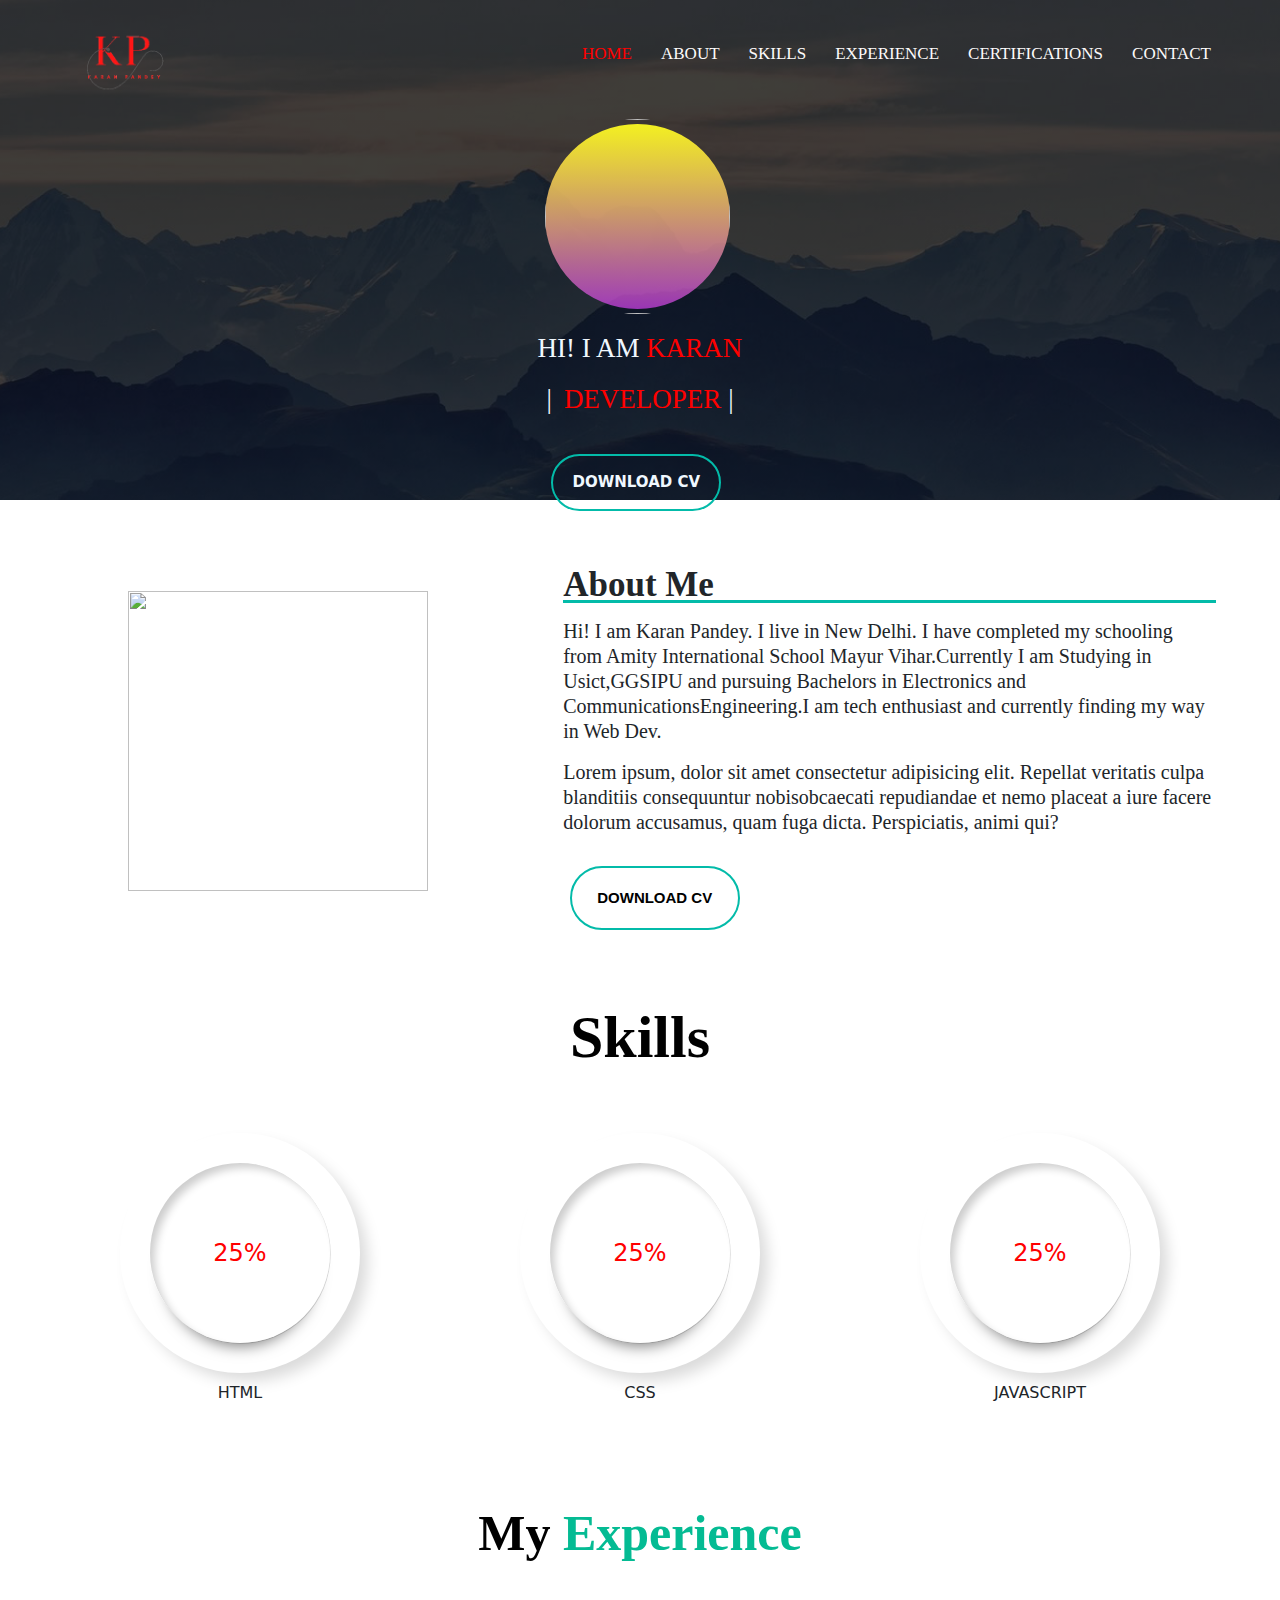
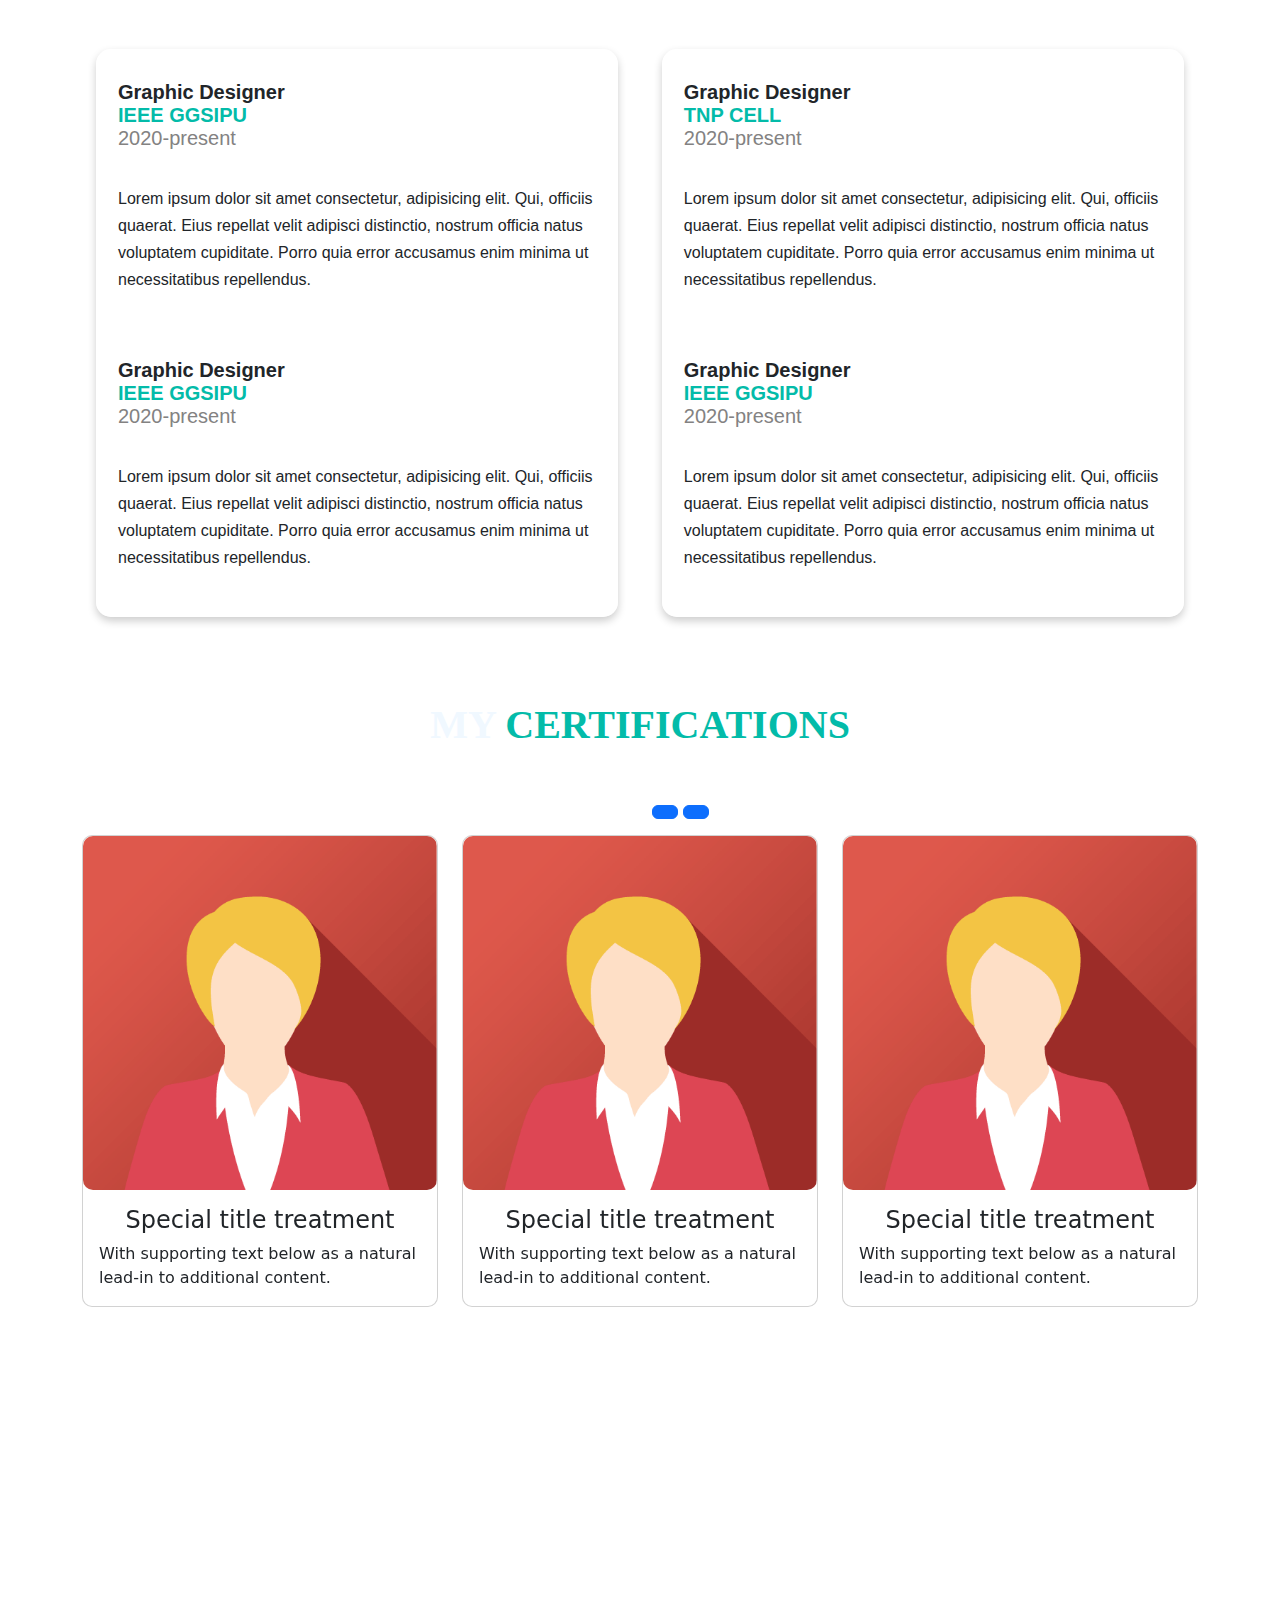
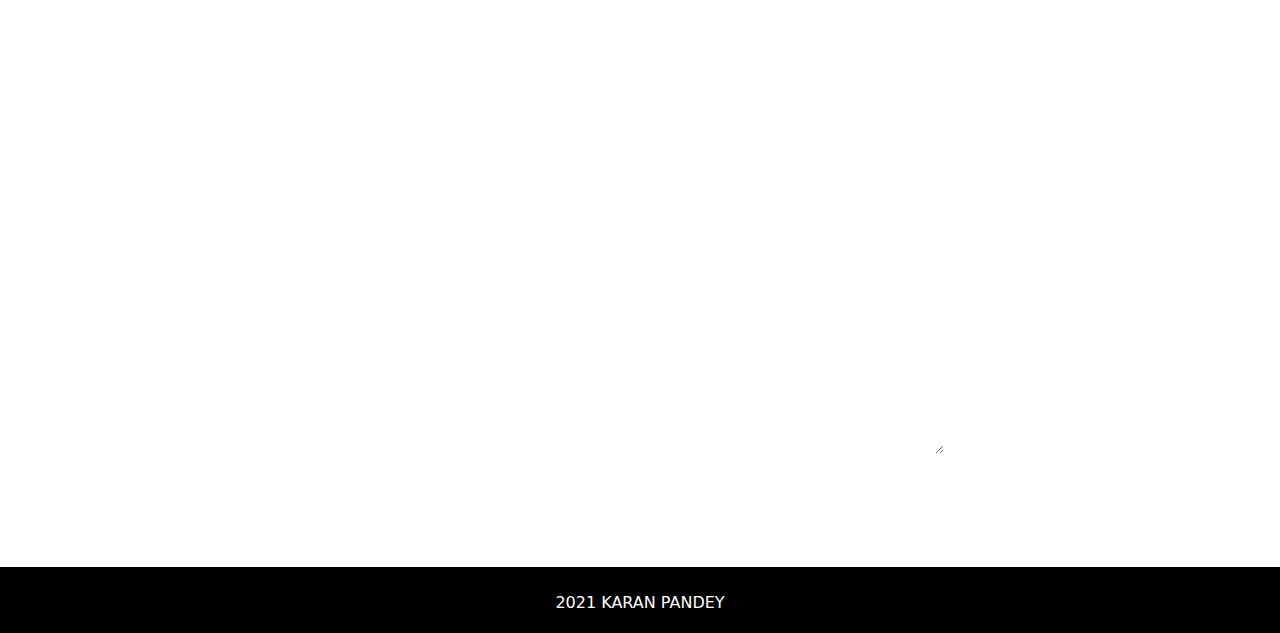
==== commit 4d4bb3f8: "Add minor changes" ====
--- a/index.html
+++ b/index.html
@@ -7,6 +7,7 @@
     <title>About</title>
     <link rel="stylesheet" href="static/index.css">
     <script src="script.js"></script>
+    <link rel="stylesheet" href="https://maxcdn.bootstrapcdn.com/font-awesome/latest/css/font-awesome.min.css">
     <link rel="stylesheet" href="https://pro.fontawesome.com/releases/v5.10.0/css/all.css" integrity="sha384-AYmEC3Yw5cVb3ZcuHtOA93w35dYTsvhLPVnYs9eStHfGJvOvKxVfELGroGkvsg+p" crossorigin="anonymous"/>
     <link rel="stylesheet" href="https://stackpath.bootstrapcdn.com/bootstrap/5.0.0-alpha1/css/bootstrap.min.css">
 </head>
@@ -22,7 +23,7 @@
                     <li><a href="#skill"/  style="text-decoration: none;" onclick="myfunction()">Skills</a></li>
                     <li><a href="#experience"/  style="text-decoration: none;">Experience</a></li>
                     <li><a href="#achieve"/ style="text-decoration: none;">Certifications</a></li>
-                    <li><a href="#contact"/ style="text-decoration: none;">Contact</a></li>
+                    <li><a href="#conti"/ style="text-decoration: none;">Contact</a></li>
                 </ul>
             </div>
             <div id="photo">
@@ -42,11 +43,11 @@
                     </div>
             </div>
             <div id="contact">
-                <a href="https://www.instagram.com/kaps2002/" target="_blank" style="text-decoration: none;"><i class="fab fa-instagram"></i></a>
-                <a href="https://www.facebook.com/" target="_blank" style="text-decoration: none;"><i class="fab fa-facebook"></i></a>
-                <a href="https://twitter.com/home" target="_blank" style="text-decoration: none;"><i class="fab fa-twitter"></i></a>
-                <a href="https://github.com/kaps2002" target="_blank" style="text-decoration: none;"><i class="fab fa-github"></i></a>
-                <a href="https://www.linkedin.com/in/karan-pandey-b59a56215/" target="_blank" style="text-decoration: none;"><i class="fab fa-linkedin"></i></a>
+                <a href="https://www.instagram.com/kaps2002/" target="_blank" style="text-decoration: none;"><i class="fab fa-instagram" id="fab"></i></a>
+                <a href="https://www.facebook.com/" target="_blank" style="text-decoration: none;"><i class="fab fa-facebook" id="fab"></i></a>
+                <a href="https://twitter.com/home" target="_blank" style="text-decoration: none;"><i class="fab fa-twitter" id="fab"></i></a>
+                <a href="https://github.com/kaps2002" target="_blank" style="text-decoration: none;"><i class="fab fa-github" id="fab"></i></a>
+                <a href="https://www.linkedin.com/in/karan-pandey-b59a56215/" target="_blank" style="text-decoration: none;"><i class="fab fa-linkedin" id="fab"></i></a>
             </div>
             <button type="button" id="fill"><a href="resume.pdf" download style="text-decoration: none; color: aliceblue;">Download CV <i class="fas fa-download"></i></a></button>
             </div>
@@ -54,7 +55,7 @@
     </div>
     </div>
 
-    <div class="aboutbanner" style="background-image: url(rain2.png); background-size: cover; background-position: center; background-attachment: fixed; background-repeat: no-repeat; min-height: 300px;">
+    <div class="aboutbanner" >
         <div id="about">
             <div id="photo2">
                 <img src="RoundPhoto_Feb102022_175604.png" width="300px" height="300px" class="ph2" style="margin-top: 30px;">
@@ -178,7 +179,7 @@
         </div>
     </div>
     <div class="achieve" id="achieve">
-        <h1 style="text-align: center; color: aliceblue; font-family: serif; font-weight: 700;margin-top: 2%;">MY <span style="text-transform: uppercase; color: #03bba9;">Certifications</span></h1>
+        <h1 style="text-align: center; color: aliceblue; font-family: serif; font-weight: 600;margin-top: 2%;">MY <span style="text-transform: uppercase; color: #03bba9;">Certifications</span></h1>
         <section class="pt-5 pb-5">
             <div class="container">
                 <div class="row">
@@ -198,36 +199,36 @@
                                 <div class="carousel-item active">
                                     <div class="row">
                                         <div class="col-md-4 mb-3">
-                                            <div class="card">
-                                                <div class="product-image">
-                                                    <img class="img-fluid" alt="100%x280" src="team1.png">                                   
-                                                    <div class="info">
-                                                        <button id="seecred" type="button">See Credentials <img src = "arrow-up-right-from-square-solid.svg" alt="My Happy SVG"/><i class="fa-solid fa-arrow-up-right-from-square"></i></button>
-                                                    </div>
-                                                </div>
-                                                <div class="card-body">
-                                                    <h4 class="card-title" style="text-align: center;">Special title treatment</h4>
-                                                    <p class="card-text">With supporting text below as a natural lead-in to additional content.</p>
-                                                </div>
-                                            </div>
-                                        </div>
-                                        <div class="col-md-4 mb-3">
-                                            <div class="card">
-                                                <div class="product-image">
-                                                    <img class="img-fluid" alt="100%x280" src="team1.png">                                   
-                                                    <div class="info">
-                                                        <button id="seecred" type="button">See Credentials <img src = "arrow-up-right-from-square-solid.svg" alt="My Happy SVG"/><i class="fa-solid fa-arrow-up-right-from-square"></i></button>
-                                                    </div>
-                                                </div>
-                                                <div class="card-body">
-                                                    <h4 class="card-title" style="text-align: center;">Special title treatment</h4>
-                                                    <p class="card-text">With supporting text below as a natural lead-in to additional content.</p>
-        
-                                                </div>
-                                            </div>
-                                        </div>
-                                        <div class="col-md-4 mb-3">
-                                            <div class="card">
+                                            <div class="card" id="cardz">
+                                                <div class="product-image">
+                                                    <img class="img-fluid" alt="100%x280" src="team1.png">                                   
+                                                    <div class="info">
+                                                        <button id="seecred" type="button">See Credentials <img src = "arrow-up-right-from-square-solid.svg" alt="My Happy SVG"/><i class="fa-solid fa-arrow-up-right-from-square"></i></button>
+                                                    </div>
+                                                </div>
+                                                <div class="card-body">
+                                                    <h4 class="card-title" style="text-align: center;">Special title treatment</h4>
+                                                    <p class="card-text">With supporting text below as a natural lead-in to additional content.</p>
+                                                </div>
+                                            </div>
+                                        </div>
+                                        <div class="col-md-4 mb-3">
+                                            <div class="card" id="cardz">
+                                                <div class="product-image">
+                                                    <img class="img-fluid" alt="100%x280" src="team1.png">                                   
+                                                    <div class="info">
+                                                        <button id="seecred" type="button">See Credentials <img src = "arrow-up-right-from-square-solid.svg" alt="My Happy SVG"/><i class="fa-solid fa-arrow-up-right-from-square"></i></button>
+                                                    </div>
+                                                </div>
+                                                <div class="card-body">
+                                                    <h4 class="card-title" style="text-align: center;">Special title treatment</h4>
+                                                    <p class="card-text">With supporting text below as a natural lead-in to additional content.</p>
+        
+                                                </div>
+                                            </div>
+                                        </div>
+                                        <div class="col-md-4 mb-3">
+                                            <div class="card" id="cardz">
                                                 <div class="product-image">
                                                     <img class="img-fluid" alt="100%x280" src="team1.png">                                   
                                                     <div class="info">
@@ -248,23 +249,23 @@
                                     <div class="row">
         
                                         <div class="col-md-4 mb-3">
-                                            <div class="card">
-                                                <div class="product-image">
-                                                    <img class="img-fluid" alt="100%x280" src="team1.png">                                   
-                                                    <div class="info">
-                                                        <button id="seecred" type="button">See Credentials <img src = "arrow-up-right-from-square-solid.svg" alt="My Happy SVG"/><i class="fa-solid fa-arrow-up-right-from-square"></i></button>
-                                                    </div>
-                                                </div>
-                                                <div class="card-body">
-                                                    <h4 class="card-title" style="text-align: center;">Special title treatment</h4>
-                                                    <p class="card-text">With supporting text below as a natural lead-in to additional content.</p>
-        
-                                                </div>
-        
-                                            </div>
-                                        </div>
-                                        <div class="col-md-4 mb-3">
-                                            <div class="card">
+                                            <div class="card" id="cardz">
+                                                <div class="product-image">
+                                                    <img class="img-fluid" alt="100%x280" src="team1.png">                                   
+                                                    <div class="info">
+                                                        <button id="seecred" type="button">See Credentials <img src = "arrow-up-right-from-square-solid.svg" alt="My Happy SVG"/><i class="fa-solid fa-arrow-up-right-from-square"></i></button>
+                                                    </div>
+                                                </div>
+                                                <div class="card-body">
+                                                    <h4 class="card-title" style="text-align: center;">Special title treatment</h4>
+                                                    <p class="card-text">With supporting text below as a natural lead-in to additional content.</p>
+        
+                                                </div>
+        
+                                            </div>
+                                        </div>
+                                        <div class="col-md-4 mb-3">
+                                            <div class="card" id="cardz">
                                                 <div class="product-image">
                                                     <img class="img-fluid" alt="100%x280" src="team1.png">                                   
                                                     <div class="info">
@@ -279,7 +280,7 @@
                                             </div>
                                         </div>
                                         <div class="col-md-4 mb-3">
-                                            <div class="card">
+                                            <div class="card" id="cardz">
                                                 <div class="product-image">
                                                     <img class="img-fluid" alt="100%x280" src="team1.png">                                   
                                                     <div class="info">
@@ -301,6 +302,34 @@
                 </div>
             </div>
         </section>
+    </div>
+    <div  id="conti" >
+        <h1 style="font-weight: 300; text-align: center; color: rgb(255, 255, 255); font-size: 100px; padding-top: 10px;">Let's Talk</h1> <br>
+        <div id="cont">
+        <form action="https://formsubmit.co/codekaran194@gmail.com" method="POST">
+            <div id="input-group">
+                <input type="text" name="name" id="name" required>
+                <label for="name"><i class="fas fa-user-alt"></i> Your Name</label>
+            </div>
+            <div id="input-group">
+                <input type="email" name="email" id="email" required>
+                <label for="email"><i class="fas fa-envelope"></i> Your Email</label>
+            </div>
+            <div id="input-group">
+                <input type="number" name="numb" id="numb" required>
+                <label for="number"><i class="fas fa-phone-alt"></i> Your Number</label>
+            </div>
+            <div id="input-group">
+                <textarea id="msg"name="msg" rows="8" required></textarea>
+                <label for="msg"><i class="fas fa-comment-alt"></i> Your Message</label>
+            </div>
+            
+            <button type="submit" id="sub">Submit <i class=" fas fa-paper-plane"></i></button>
+        </form>
+        </div>
+    </div>
+    <div class="copy" style="background:black; background-size: cover;padding: 0 0 2px 0px;"> <br>
+        <p style="text-align: center; color: white;"><i class="fas fa-copyright"></i> 2021 KARAN PANDEY</p>
     </div>
     <script type="text/javascript" src="particles.js"></script>
     <script type="text/javascript" src="app.js"></script>
--- a/static/index.css
+++ b/static/index.css
@@ -107,12 +107,12 @@
     color: rgb(248, 246, 246);
     width: 50px;
 }
-.fab{
+#fab{
     width: 30px;
     height: 30px;
     transition: 0.3s width;
 }
-.fab:hover{
+#fab:hover{
     color: rgb(212, 36, 36);
 }
 #fill {
@@ -157,8 +157,16 @@
 #fill:hover:before {
     bottom: 0;
 }
+.aboutbanner{
+    background-image: url(../rain2.png);
+    background-size: cover;
+    background-position:center;
+    background-attachment: fixed;
+    background-repeat: no-repeat;
+    min-height: 300px;
+}
 #about{
-    width:83%;
+    width:85%;
     margin-left:10%;
     padding-bottom: 20px;
     display: flex;
@@ -339,6 +347,10 @@
     background-image: linear-gradient(rgba(0, 0, 0, 0.753),rgba(0, 0, 0, 0.75)),url(../snowb.jfif);
     background-size: cover;
     padding: 20px 0 50px 0;
+    background-position:center;
+    background-attachment: fixed;
+    background-repeat: no-repeat;
+    min-height: 700px;
 }
 .product-image {
 	transition: all 0.3s ease-out;
@@ -375,11 +387,11 @@
     font-size: 18px;
     color: white;
     background: transparent;
-    transition: 0.5s background;
+    transition: 0.2s background;
 }
 #seecred:hover{
     background-color: #03bba9;
-    border: none;
+    border-color: #03bba9;
 }
 .info img{
     margin-top: -3px;
@@ -393,4 +405,70 @@
 .product-image:hover img {transform: scale(1.2, 1.2);}
 #btnd{
     font-family:Arial, Helvetica, sans-serif;
+}
+#conti{
+    background-image: url(../conback.jpeg);
+    padding-bottom: 20px;
+}
+#cont{
+    align-items: center;
+    justify-content: center;
+    display: flex;
+    margin: 20px 10% 0 10%;
+    /* background-color:gray; */
+    padding: 10px 0 10px 10px;
+    border-radius: 15px;
+    /* border: 2px solid gray; */
+}
+form{
+    padding-top: -100px;
+    width: 90%;
+    max-width: 600px;
+}
+#input-group{
+    margin-bottom: 30px;
+    position: relative;
+}
+input,textarea{
+    width: 100%;
+    padding: 10px;
+    outline:0;
+    border: 1px solid #fff;
+    color: #fff;
+    background: transparent;
+    font-size: 15px;
+}
+label{
+    height: 100%;
+    position:absolute;
+    top: 0;
+    left: 0;
+    padding:10px;
+    background: transparent;
+    transition: 0.2s;
+    color: #FFF;
+}
+#sub{
+    width: 100%;
+    padding: 10px;
+    outline:0;
+    border: 1px solid #fff;
+    color: #fff;
+    background: transparent;
+    font-size: 15px;
+}
+input:focus~label, input:valid~label,textarea:valid~label,textarea:focus~label{
+    top: -35px;
+    font-size: 13px;
+}
+input::-webkit-inner-spin-button {
+    -webkit-appearance: none;
+    margin: 0;
+}
+#sub:hover{
+    box-shadow: 1px 1px 2px 2px rgba(255, 255, 255, 0.671);
+}
+#cardz,.product-image{
+    border-radius: 10px;
+   
 }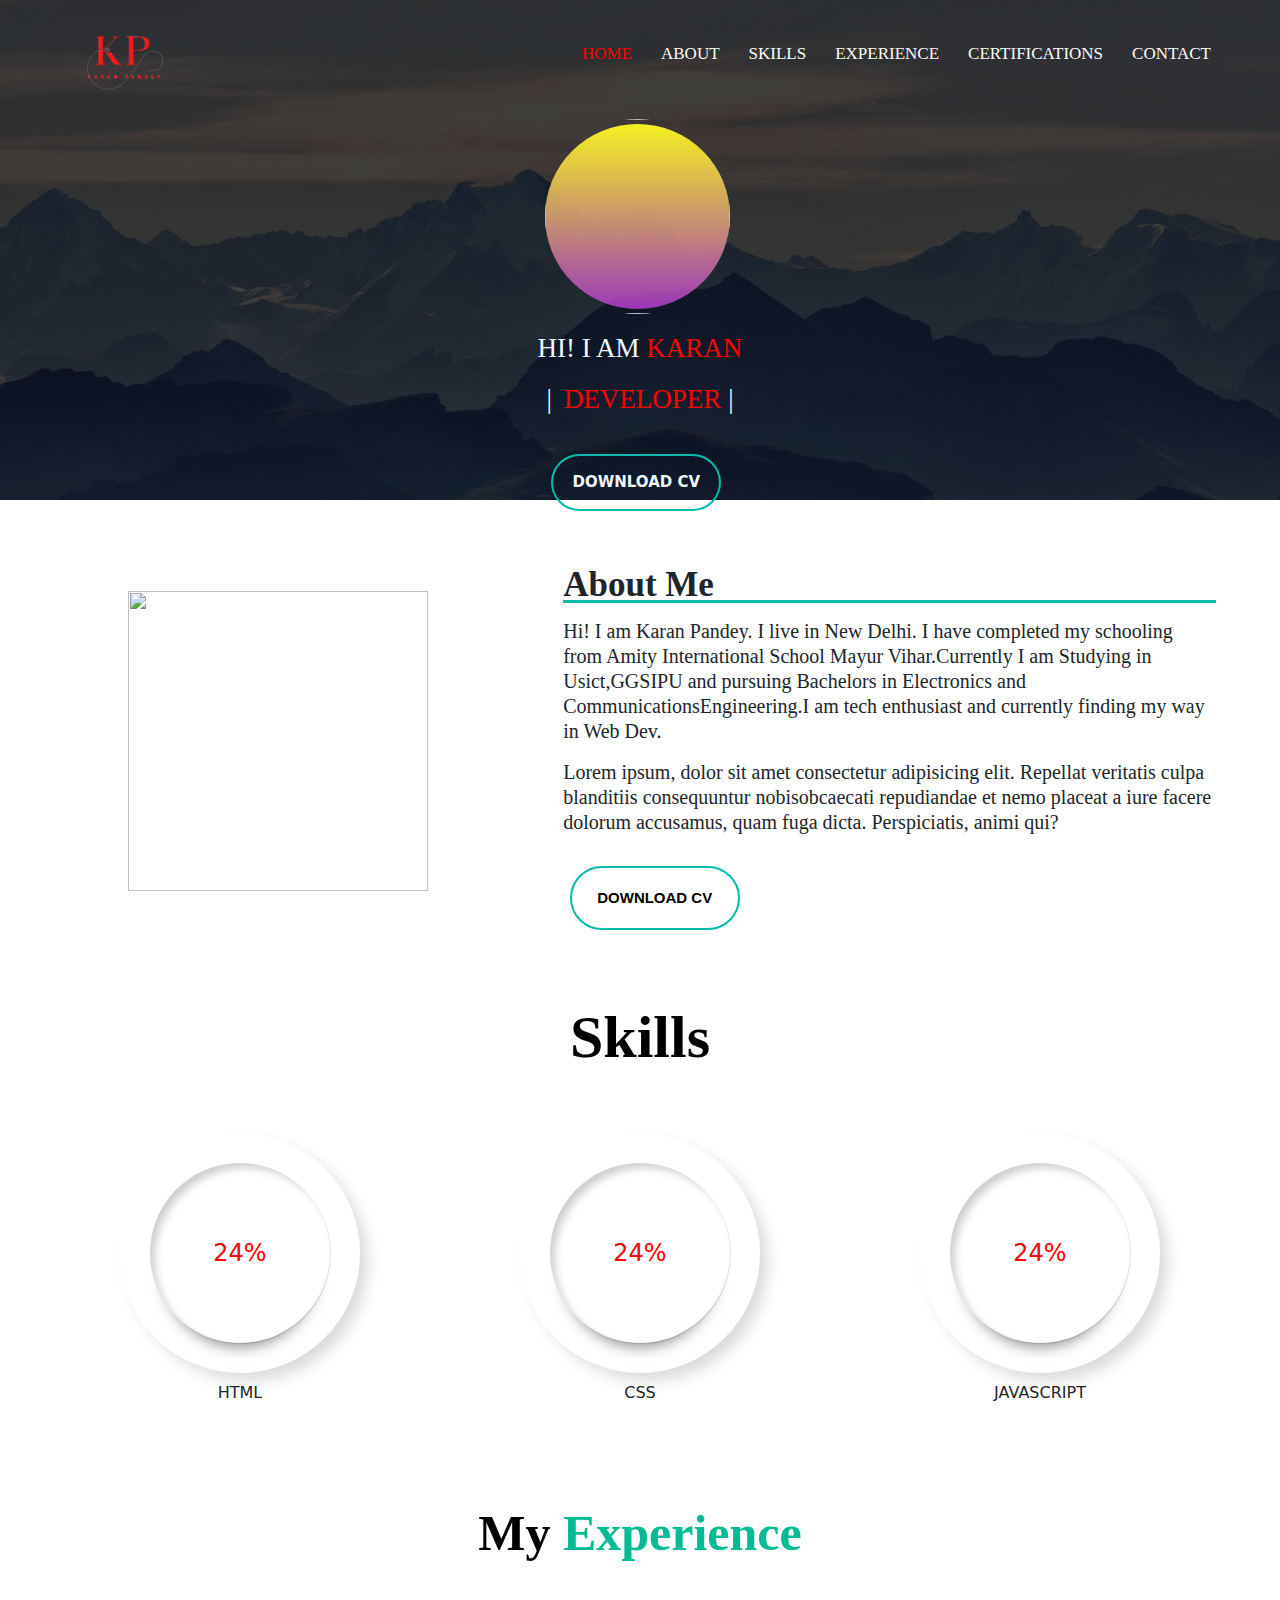
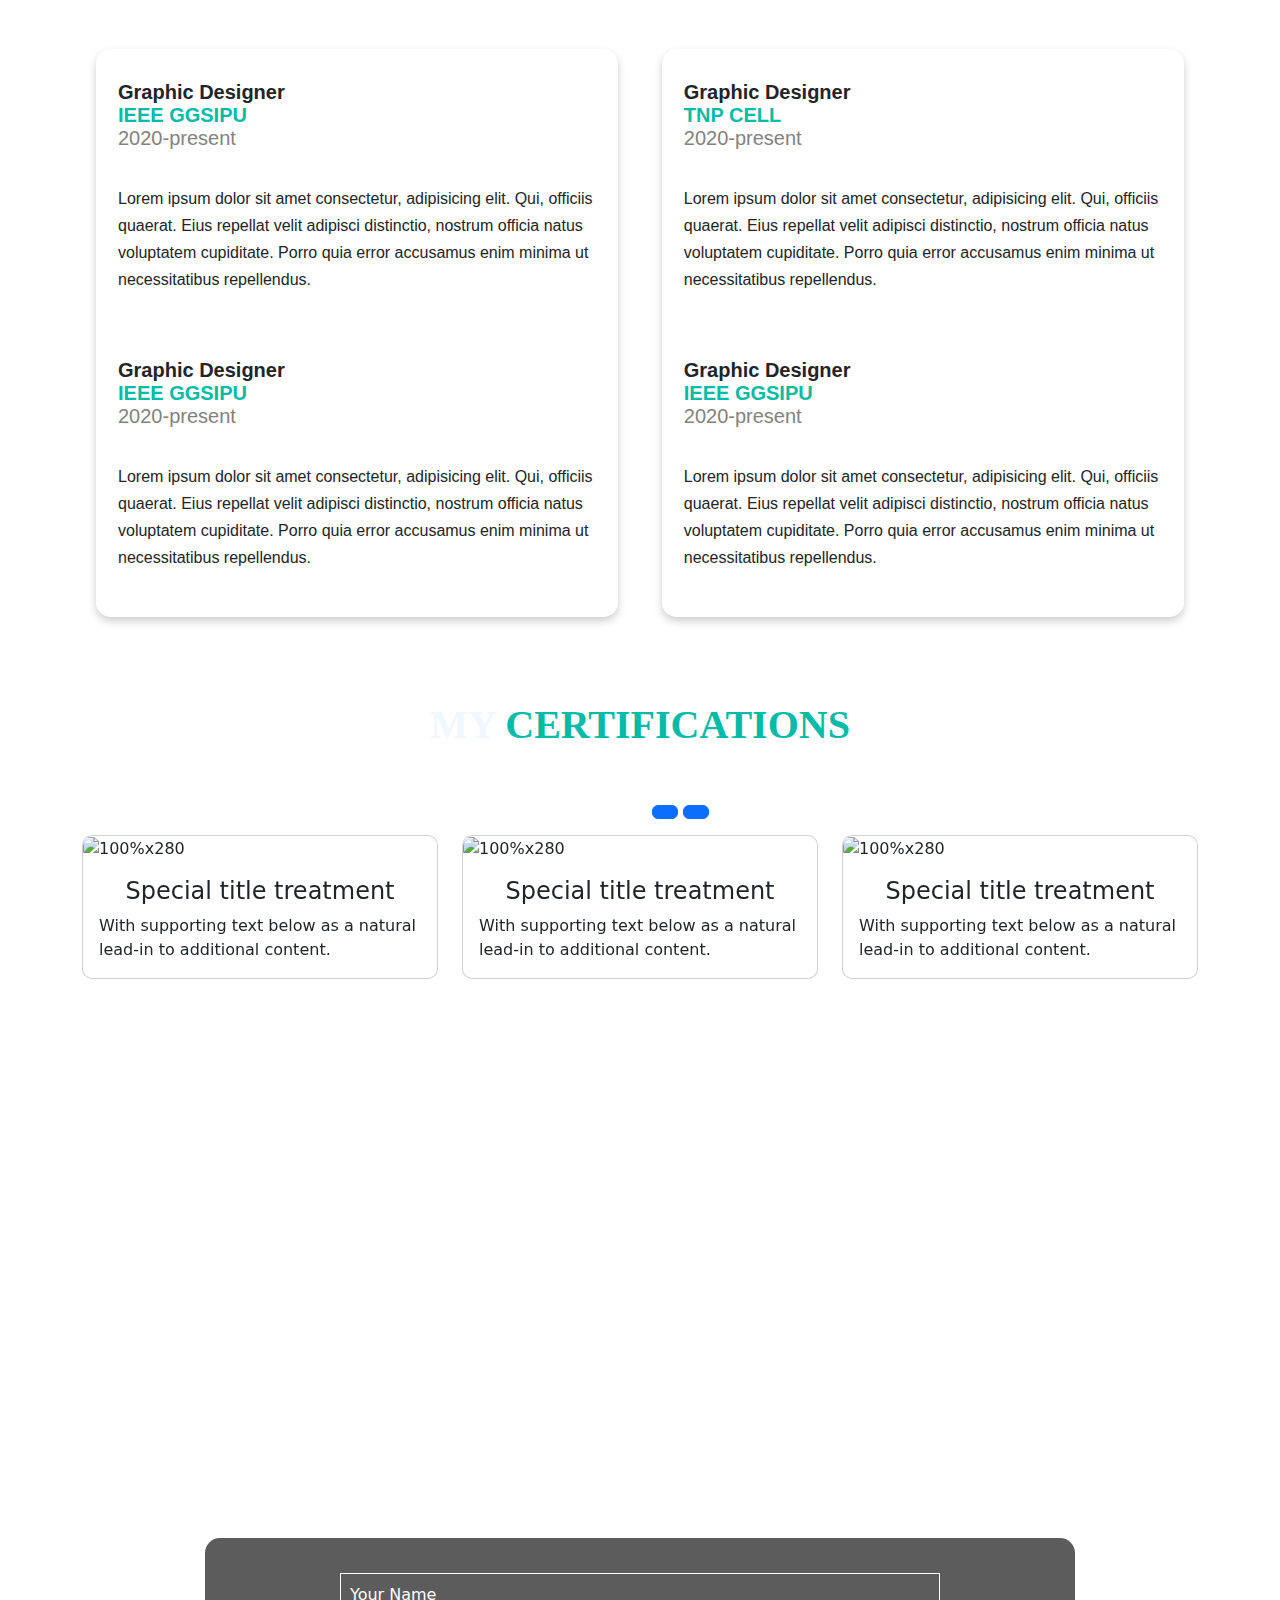
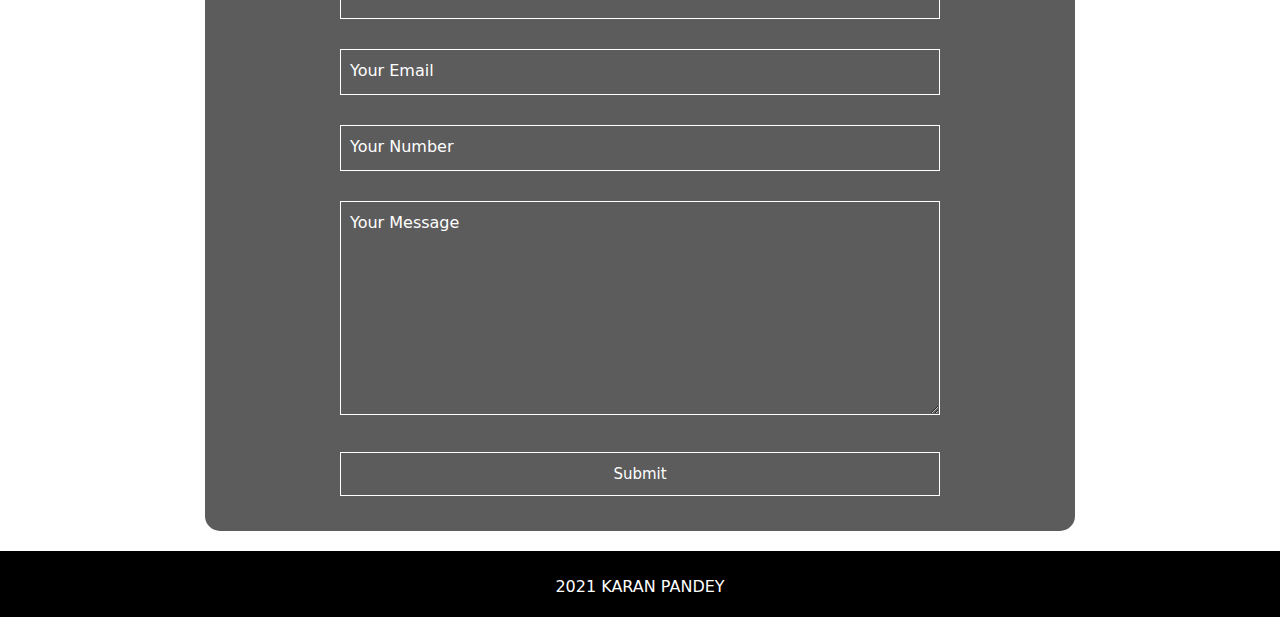
==== commit b3f91649: "Added background to form page" ====
--- a/index.html
+++ b/index.html
@@ -201,36 +201,36 @@
                                         <div class="col-md-4 mb-3">
                                             <div class="card" id="cardz">
                                                 <div class="product-image">
-                                                    <img class="img-fluid" alt="100%x280" src="team1.png">                                   
-                                                    <div class="info">
-                                                        <button id="seecred" type="button">See Credentials <img src = "arrow-up-right-from-square-solid.svg" alt="My Happy SVG"/><i class="fa-solid fa-arrow-up-right-from-square"></i></button>
-                                                    </div>
-                                                </div>
-                                                <div class="card-body">
-                                                    <h4 class="card-title" style="text-align: center;">Special title treatment</h4>
-                                                    <p class="card-text">With supporting text below as a natural lead-in to additional content.</p>
-                                                </div>
-                                            </div>
-                                        </div>
-                                        <div class="col-md-4 mb-3">
-                                            <div class="card" id="cardz">
-                                                <div class="product-image">
-                                                    <img class="img-fluid" alt="100%x280" src="team1.png">                                   
-                                                    <div class="info">
-                                                        <button id="seecred" type="button">See Credentials <img src = "arrow-up-right-from-square-solid.svg" alt="My Happy SVG"/><i class="fa-solid fa-arrow-up-right-from-square"></i></button>
-                                                    </div>
-                                                </div>
-                                                <div class="card-body">
-                                                    <h4 class="card-title" style="text-align: center;">Special title treatment</h4>
-                                                    <p class="card-text">With supporting text below as a natural lead-in to additional content.</p>
-        
-                                                </div>
-                                            </div>
-                                        </div>
-                                        <div class="col-md-4 mb-3">
-                                            <div class="card" id="cardz">
-                                                <div class="product-image">
-                                                    <img class="img-fluid" alt="100%x280" src="team1.png">                                   
+                                                    <img class="img-fluid" alt="100%x280" src="acm.png" width="350px" >                                   
+                                                    <div class="info">
+                                                        <button id="seecred" type="button"><a href="https://drive.google.com/file/d/14lIQBmepUApM_nVCrBIIVP2CA3j-4jEs/view?usp=sharing" style="text-decoration: none; color:white;">See Credentials <img src = "arrow-up-right-from-square-solid.svg" alt="My Happy SVG"/></a></button>
+                                                    </div>
+                                                </div>
+                                                <div class="card-body">
+                                                    <h4 class="card-title" style="text-align: center;">Special title treatment</h4>
+                                                    <p class="card-text">With supporting text below as a natural lead-in to additional content.</p>
+                                                </div>
+                                            </div>
+                                        </div>
+                                        <div class="col-md-4 mb-3">
+                                            <div class="card" id="cardz">
+                                                <div class="product-image">
+                                                    <img class="img-fluid" alt="100%x280" src="iitgconsult.png" width="350px" >                                   
+                                                    <div class="info">
+                                                        <button id="seecred" type="button"><a href="https://drive.google.com/file/d/1GW75bduQiyrquXYwjiAkSawiS0Nyd9zY/view?usp=sharing" style="text-decoration: none; color:white;">See Credentials <img src = "arrow-up-right-from-square-solid.svg" alt="My Happy SVG"/></a></button>
+                                                    </div>
+                                                </div>
+                                                <div class="card-body">
+                                                    <h4 class="card-title" style="text-align: center;">Special title treatment</h4>
+                                                    <p class="card-text">With supporting text below as a natural lead-in to additional content.</p>
+        
+                                                </div>
+                                            </div>
+                                        </div>
+                                        <div class="col-md-4 mb-3">
+                                            <div class="card" id="cardz">
+                                                <div class="product-image">
+                                                    <img class="img-fluid" alt="100%x280" src="tech.png" width="350px">                                   
                                                     <div class="info">
                                                         <button id="seecred" type="button">See Credentials <img src = "arrow-up-right-from-square-solid.svg" alt="My Happy SVG"/><i class="fa-solid fa-arrow-up-right-from-square"></i></button>
                                                     </div>
@@ -305,7 +305,7 @@
     </div>
     <div  id="conti" >
         <h1 style="font-weight: 300; text-align: center; color: rgb(255, 255, 255); font-size: 100px; padding-top: 10px;">Let's Talk</h1> <br>
-        <div id="cont">
+        <div id="cont" style="background-color: #2c2c2cc5; padding:35px 0 35px 0 ; margin-left: 16%; margin-right: 16%;">
         <form action="https://formsubmit.co/codekaran194@gmail.com" method="POST">
             <div id="input-group">
                 <input type="text" name="name" id="name" required>
@@ -323,7 +323,6 @@
                 <textarea id="msg"name="msg" rows="8" required></textarea>
                 <label for="msg"><i class="fas fa-comment-alt"></i> Your Message</label>
             </div>
-            
             <button type="submit" id="sub">Submit <i class=" fas fa-paper-plane"></i></button>
         </form>
         </div>
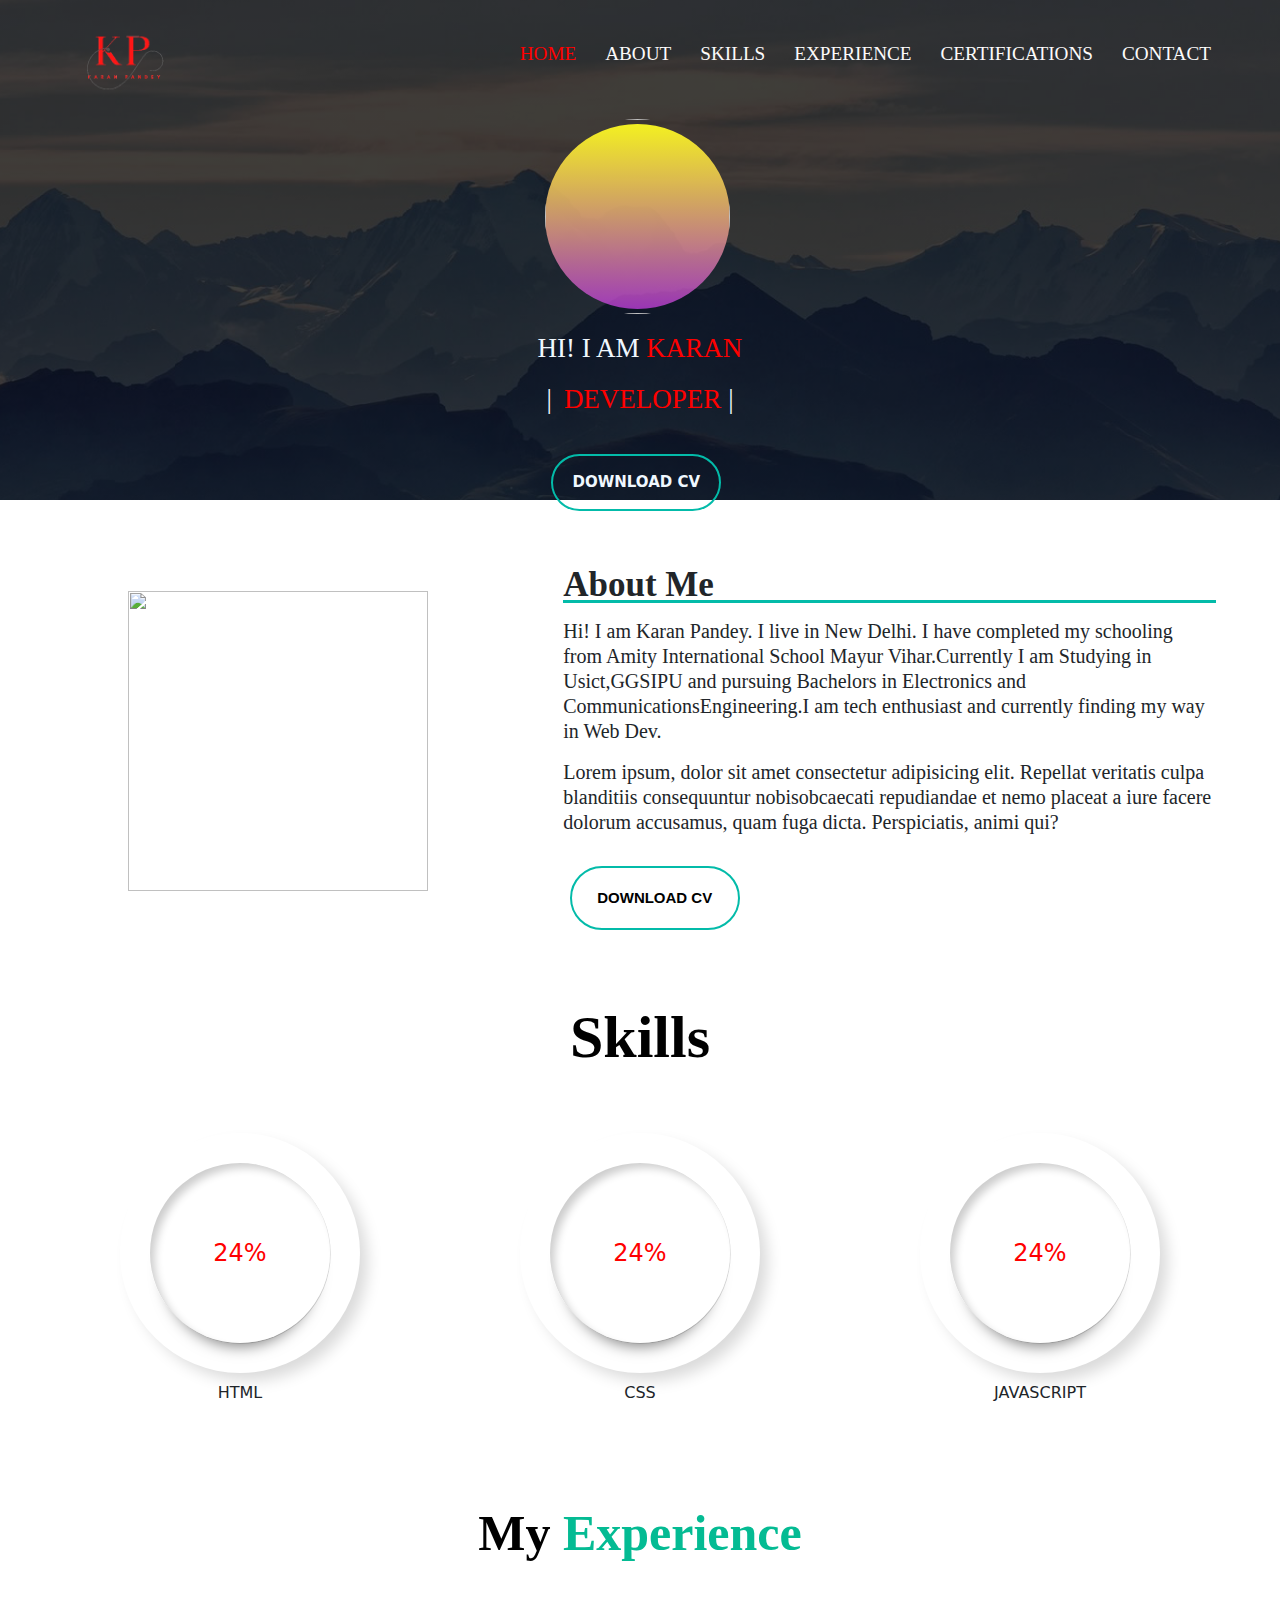
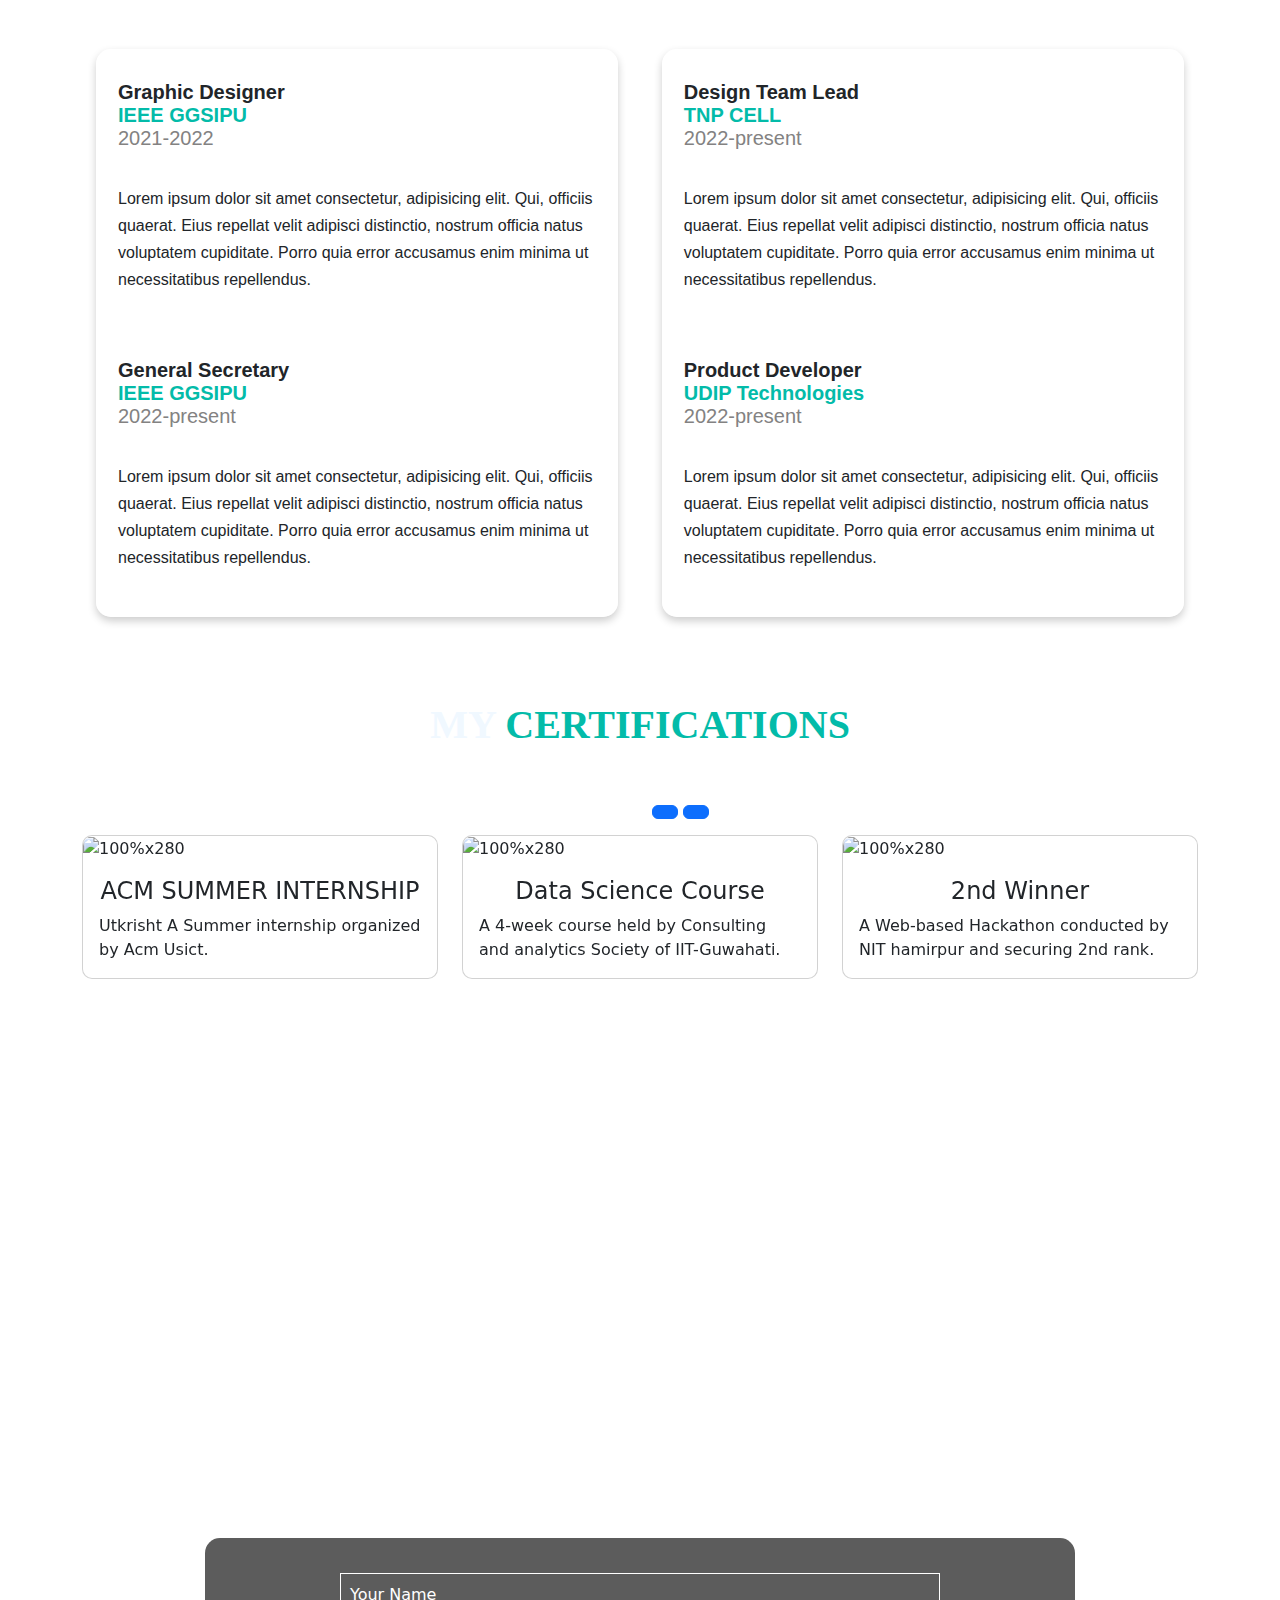
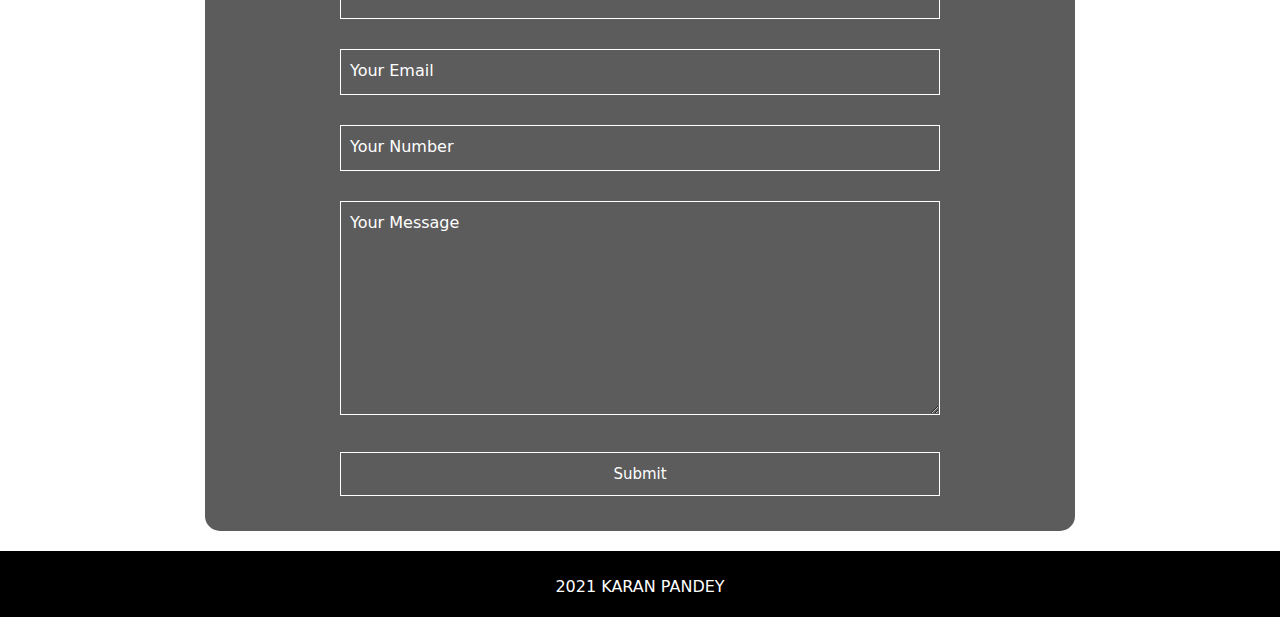
==== commit 90573c5c: "Updated the website" ====
--- a/index.html
+++ b/index.html
@@ -148,31 +148,31 @@
                 <div id="box">
                     <p style="font-weight:700;">Graphic Designer</p>
                     <p style="color: #03bba9; font-weight:600; margin-top: -20px;">IEEE GGSIPU</p>
-                    <p style="color: #838282;font-weight: 500; margin-top: -20px;">2020-present</p><br>
+                    <p style="color: #838282;font-weight: 500; margin-top: -20px;">2021-2022</p><br>
                     <p style="font-size: 16px;font-weight: 400;  margin-top: -10px;">Lorem ipsum dolor sit amet consectetur, adipisicing elit. Qui, officiis quaerat. Eius repellat velit adipisci distinctio, nostrum officia natus voluptatem cupiditate. Porro quia error accusamus enim minima ut necessitatibus repellendus.</p>
                 </div>
                 <br>
                 <br>
                 <div id="box">
-                    <p style="font-weight:700;">Graphic Designer</p>
+                    <p style="font-weight:700;">General Secretary</p>
                     <p style="color: #03bba9; font-weight:600; margin-top: -20px;">IEEE GGSIPU</p>
-                    <p style="color: #838282;font-weight: 500; margin-top: -20px;">2020-present</p><br>
+                    <p style="color: #838282;font-weight: 500; margin-top: -20px;">2022-present</p><br>
                     <p style="font-size: 16px;font-weight: 400;  margin-top: -10px;">Lorem ipsum dolor sit amet consectetur, adipisicing elit. Qui, officiis quaerat. Eius repellat velit adipisci distinctio, nostrum officia natus voluptatem cupiditate. Porro quia error accusamus enim minima ut necessitatibus repellendus.</p>
                 </div>
             </div>
             <div id="col">
                 <div id="box">
-                    <p style="font-weight:700;">Graphic Designer</p>
+                    <p style="font-weight:700;">Design Team Lead</p>
                     <p style="color: #03bba9; font-weight:600; margin-top: -20px;">TNP CELL</p>
-                    <p style="color: #838282;font-weight: 500; margin-top: -20px;">2020-present</p><br>
+                    <p style="color: #838282;font-weight: 500; margin-top: -20px;">2022-present</p><br>
                     <p style="font-size: 16px;font-weight: 400;  margin-top: -10px;">Lorem ipsum dolor sit amet consectetur, adipisicing elit. Qui, officiis quaerat. Eius repellat velit adipisci distinctio, nostrum officia natus voluptatem cupiditate. Porro quia error accusamus enim minima ut necessitatibus repellendus.</p>
                 </div>
                 <br>
                 <br>
                 <div id="box">
-                    <p style="font-weight:700;">Graphic Designer</p>
-                    <p style="color: #03bba9; font-weight:600; margin-top: -20px;">IEEE GGSIPU</p>
-                    <p style="color: #838282;font-weight: 500; margin-top: -20px;">2020-present</p><br>
+                    <p style="font-weight:700;">Product Developer</p>
+                    <p style="color: #03bba9; font-weight:600; margin-top: -20px;">UDIP Technologies</p>
+                    <p style="color: #838282;font-weight: 500; margin-top: -20px;">2022-present</p><br>
                     <p style="font-size: 16px;font-weight: 400;  margin-top: -10px;">Lorem ipsum dolor sit amet consectetur, adipisicing elit. Qui, officiis quaerat. Eius repellat velit adipisci distinctio, nostrum officia natus voluptatem cupiditate. Porro quia error accusamus enim minima ut necessitatibus repellendus.</p>
                 </div>
             </div>
@@ -203,12 +203,12 @@
                                                 <div class="product-image">
                                                     <img class="img-fluid" alt="100%x280" src="acm.png" width="350px" >                                   
                                                     <div class="info">
-                                                        <button id="seecred" type="button"><a href="https://drive.google.com/file/d/14lIQBmepUApM_nVCrBIIVP2CA3j-4jEs/view?usp=sharing" style="text-decoration: none; color:white;">See Credentials <img src = "arrow-up-right-from-square-solid.svg" alt="My Happy SVG"/></a></button>
-                                                    </div>
-                                                </div>
-                                                <div class="card-body">
-                                                    <h4 class="card-title" style="text-align: center;">Special title treatment</h4>
-                                                    <p class="card-text">With supporting text below as a natural lead-in to additional content.</p>
+                                                        <button id="seecred" type="button"><a href="https://drive.google.com/file/d/14lIQBmepUApM_nVCrBIIVP2CA3j-4jEs/view?usp=sharing" style="text-decoration: none; color:white;" target="_blank">See Credentials <img src = "arrow-up-right-from-square-solid.svg" alt="My Happy SVG"/></a></button>
+                                                    </div>
+                                                </div>
+                                                <div class="card-body">
+                                                    <h4 class="card-title" style="text-align: center;">ACM SUMMER INTERNSHIP</h4>
+                                                    <p class="card-text">Utkrisht A Summer internship organized by Acm Usict.</p>
                                                 </div>
                                             </div>
                                         </div>
@@ -217,12 +217,12 @@
                                                 <div class="product-image">
                                                     <img class="img-fluid" alt="100%x280" src="iitgconsult.png" width="350px" >                                   
                                                     <div class="info">
-                                                        <button id="seecred" type="button"><a href="https://drive.google.com/file/d/1GW75bduQiyrquXYwjiAkSawiS0Nyd9zY/view?usp=sharing" style="text-decoration: none; color:white;">See Credentials <img src = "arrow-up-right-from-square-solid.svg" alt="My Happy SVG"/></a></button>
-                                                    </div>
-                                                </div>
-                                                <div class="card-body">
-                                                    <h4 class="card-title" style="text-align: center;">Special title treatment</h4>
-                                                    <p class="card-text">With supporting text below as a natural lead-in to additional content.</p>
+                                                        <button id="seecred" type="button"><a href="https://drive.google.com/file/d/1GW75bduQiyrquXYwjiAkSawiS0Nyd9zY/view?usp=sharing" style="text-decoration: none; color:white;" target="_blank">See Credentials <img src = "arrow-up-right-from-square-solid.svg" alt="My Happy SVG"/></a></button>
+                                                    </div>
+                                                </div>
+                                                <div class="card-body">
+                                                    <h4 class="card-title" style="text-align: center;">Data Science Course</h4>
+                                                    <p class="card-text">A 4-week course held by Consulting and analytics Society of IIT-Guwahati.</p>
         
                                                 </div>
                                             </div>
@@ -232,12 +232,12 @@
                                                 <div class="product-image">
                                                     <img class="img-fluid" alt="100%x280" src="tech.png" width="350px">                                   
                                                     <div class="info">
-                                                        <button id="seecred" type="button">See Credentials <img src = "arrow-up-right-from-square-solid.svg" alt="My Happy SVG"/><i class="fa-solid fa-arrow-up-right-from-square"></i></button>
-                                                    </div>
-                                                </div>
-                                                <div class="card-body">
-                                                    <h4 class="card-title" style="text-align: center;">Special title treatment</h4>
-                                                    <p class="card-text">With supporting text below as a natural lead-in to additional content.</p>
+                                                        <button id="seecred" type="button"><a href="https://drive.google.com/file/d/16KA5-SZEu-iGc_f3ye9mzoEa1dGB8-Gt/view?usp=sharing" style="text-decoration: none; color:white;" target="_blank">See Credentials <img src = "arrow-up-right-from-square-solid.svg" alt="My Happy SVG"/></a></button>
+                                                    </div>
+                                                </div>
+                                                <div class="card-body">
+                                                    <h4 class="card-title" style="text-align: center;">2nd Winner <i class="fas fa-trophy" style="color: red;"></i></h4>
+                                                    <p class="card-text">A Web-based Hackathon conducted by NIT hamirpur and securing 2nd rank.</p>
         
                                                 </div>
                                             </div>
--- a/static/index.css
+++ b/static/index.css
@@ -7,7 +7,6 @@
     height: 100vh;
     position: absolute;
     top: 0;
-    
 }
 #navbar{
     width: 90%;
@@ -16,7 +15,8 @@
     display: flex;
     align-items: center;
     justify-content: space-between;
-    overflow: hidden;
+    
+    
 }
 #particles-js{
     /* margin-top: -50%; */
@@ -43,7 +43,7 @@
     margin-top: -10px;
     color: rgb(253, 251, 251);
     text-transform: uppercase;
-    font-size: 17px;
+    font-size: 1.5vw;
 }
 #navbar ul li a:hover{
     color: red;
@@ -278,7 +278,7 @@
 }
 @keyframes anim2{
     100%{
-       stroke-dashoffset: 165;
+       stroke-dashoffset: 118;
     }
 }
 .c3{
@@ -291,7 +291,7 @@
 }
 @keyframes anim3{
     100%{
-       stroke-dashoffset: 283;
+       stroke-dashoffset: 168;
     }
 }
 svg{
@@ -343,6 +343,9 @@
     font-size: 20px;
     font-family: Arial, Helvetica, sans-serif;
 }
+.card{
+    height: 79vh;
+}
 .achieve{
     background-image: linear-gradient(rgba(0, 0, 0, 0.753),rgba(0, 0, 0, 0.75)),url(../snowb.jfif);
     background-size: cover;
@@ -468,7 +471,10 @@
 #sub:hover{
     box-shadow: 1px 1px 2px 2px rgba(255, 255, 255, 0.671);
 }
-#cardz,.product-image{
+.product-image{
+    border-radius: 10px 10px 0 0 ;
+   
+}
+#cardz{
     border-radius: 10px;
-   
-}+}
